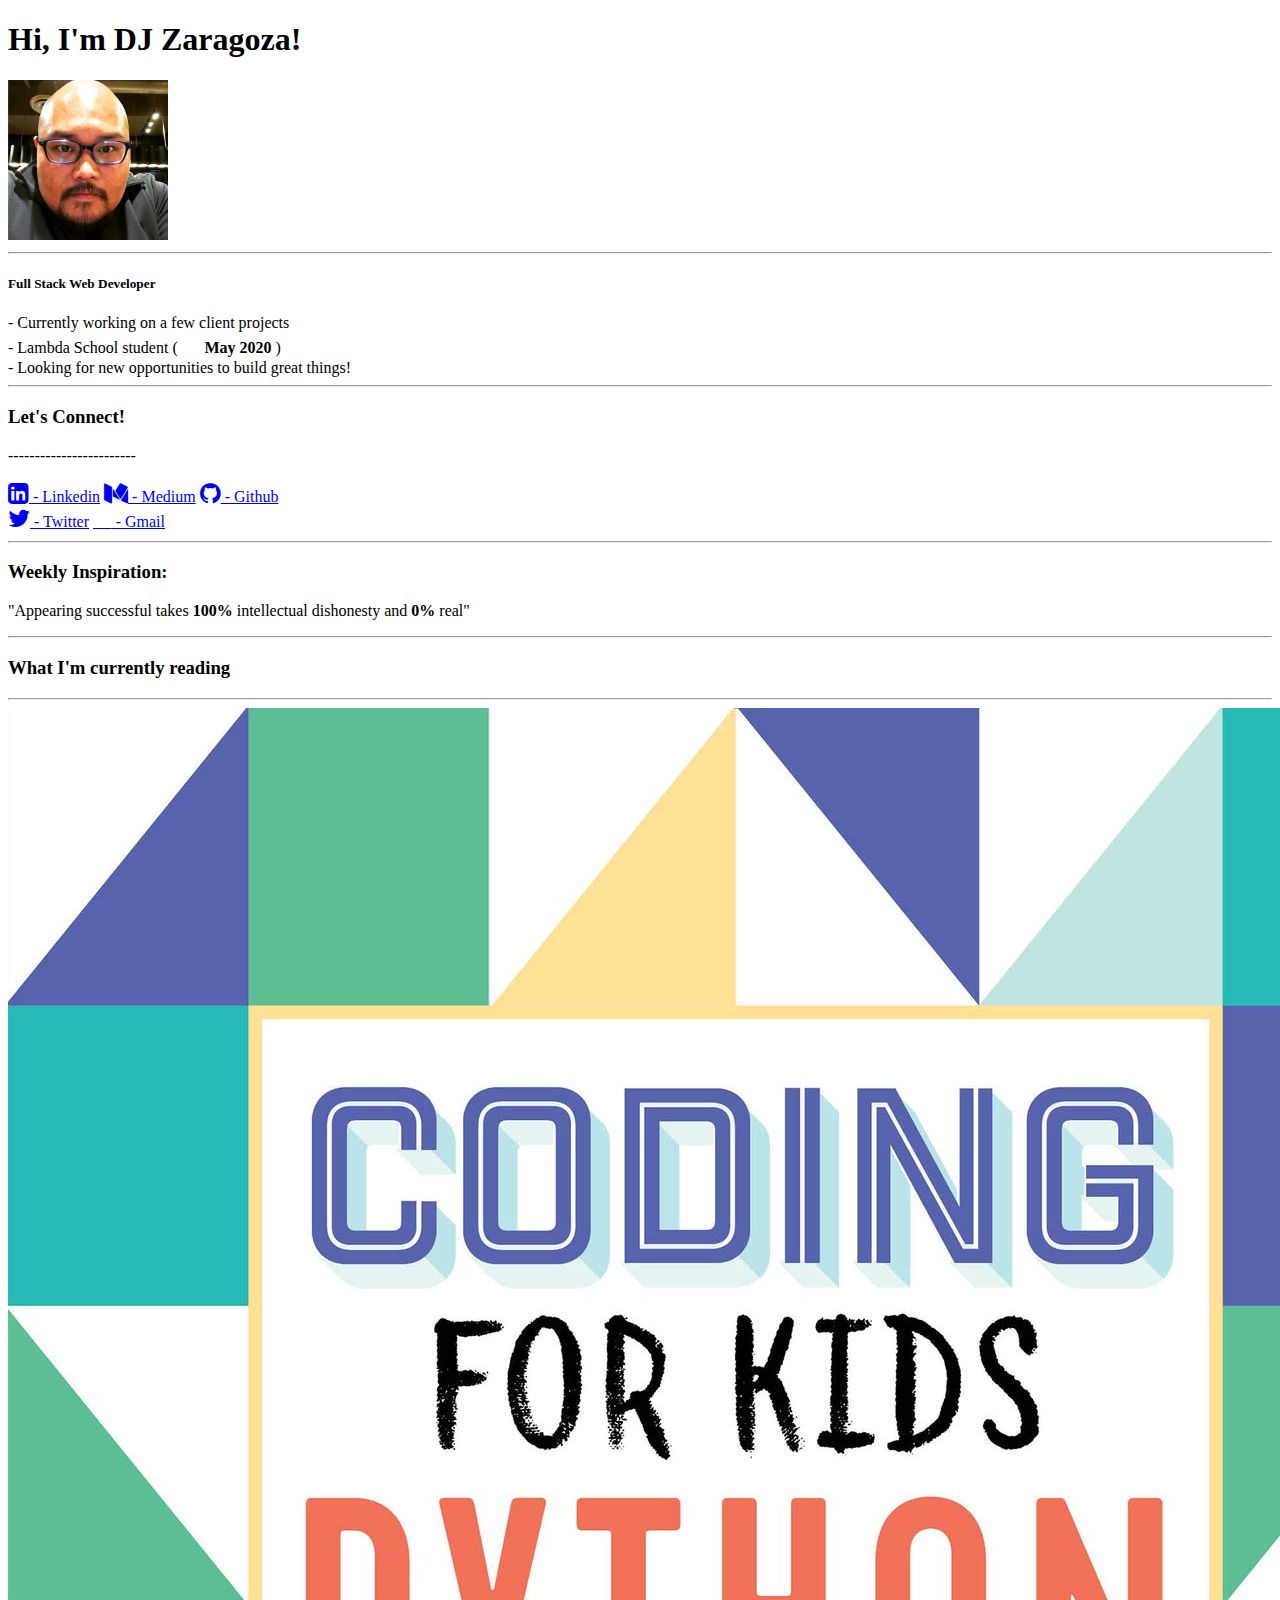
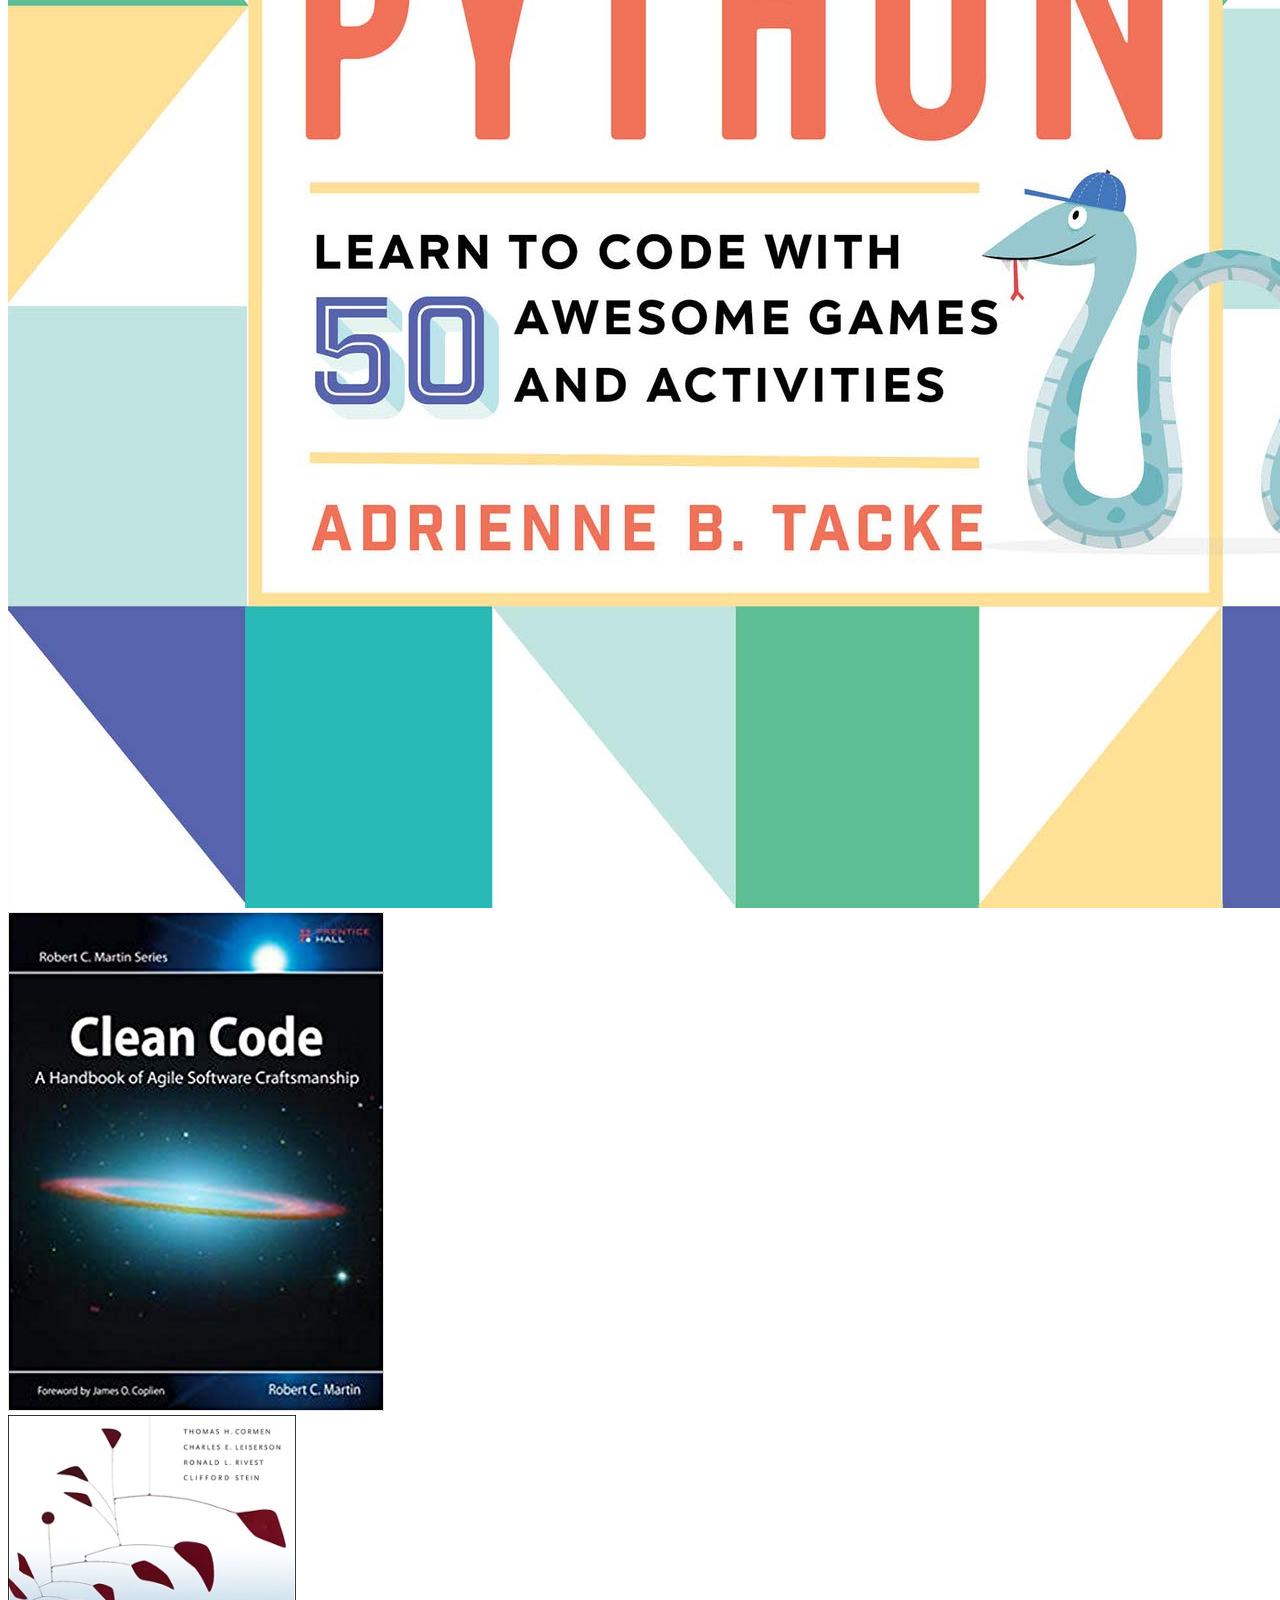
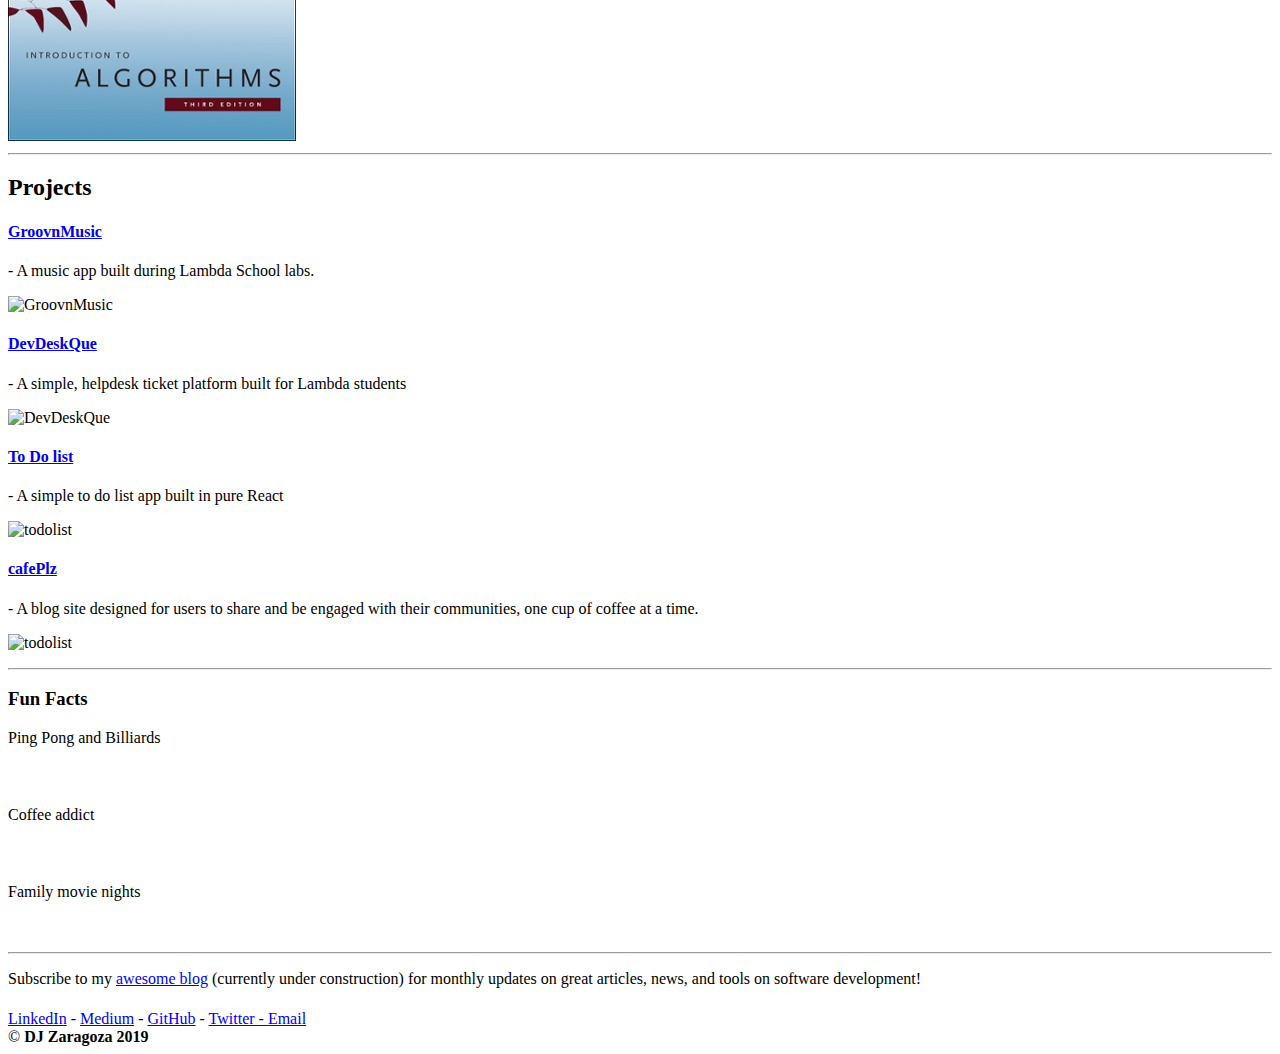
==== index.html @ 6f2b4d6c "changed quote of the week to weekly inspiration" ====
﻿<!doctype html>
<html lang="en">

<head>
    <!-- Required meta tags -->
    <meta charset="utf-8">
    <meta name="viewport" content="width=device-width, initial-scale=1, shrink-to-fit=no">

    <!-- Bootstrap CSS -->
    <link rel="stylesheet" href="https://stackpath.bootstrapcdn.com/bootstrap/4.1.3/css/bootstrap.min.css"
        integrity="sha384-MCw98/SFnGE8fJT3GXwEOngsV7Zt27NXFoaoApmYm81iuXoPkFOJwJ8ERdknLPMO" crossorigin="anonymous">

    <meta name="viewport" content="width=device-width, initial-scale=1, shrink-to-fit=no">
    <!-- Additional CSS -->
    <!--<link rel="stylesheet" href="/css/index.css">-->
    <link rel="stylesheet" href="addedstyles.css">
    <link rel="stylesheet" href="https://cdnjs.cloudflare.com/ajax/libs/font-awesome/4.7.0/css/font-awesome.min.css">
    <script src='https://kit.fontawesome.com/a076d05399.js'></script>
    <script src='https://kit.fontawesome.com/a076d05399.js'></script>
    <link rel="stylesheet" href="https://cdnjs.cloudflare.com/ajax/libs/font-awesome/4.7.0/css/font-awesome.min.css">

    <title>DJZ - Web Developer</title>

</head>

<body>

    <div class="container">

        <div class="row">
            <div class="col-lg text-center">
                <p></p>
                <h1>Hi, I'm DJ Zaragoza! </h1>
            </div>
        </div>

        <div class="row">
            <div class="col-sm"></div>
            <div class="col-sm text-center">
                <img src="assets/images/djz.jpg" class="img-fluid rounded-circle" alt="DJ's Head" height="160px"
                    width="160px">
            </div>
            <div class="col-sm"></div>
        </div>
        <div class="row">

            <div class="col-sm text-center">
                <hr>

                <h5><strong>Full Stack Web Developer</strong></h5> 
                 - Currently working on a few client projects<br>
                 - Lambda School student ( <i style='font-size:24px' class='fas'>&#xf501;</i>    <strong>May 2020</strong> )<br>
                 - Looking for new opportunities to build great things!
                 <!-- MY RESUME -->
                 <!--<br> <img src="./assets/images/DJZ-Resume_2020_Dev.pdf"> - My Resume</i>-->
                
            </div>
        </div>
        <div class="row">
            <div class="col-sm"></div>
            <div class="col-sm text-center">
                <hr>

                <h3>Let's Connect!</h3>
                <p> ------------------------ </p>
                <a href="https://linkedin.com/in/dj-zaragoza"><i style="font-size:24px" class="fa">&#xf08c;</i> - Linkedin</a>
                <a href="https://medium.com/@zaragoza0126"><i style="font-size:24px" class="fa">&#xf23a;</i> - Medium</a> <a href="https://github.com/djzaragoza"> <i style="font-size:24px" class="fa"> &#xf09b; </i> - Github</a> <br> <a href="https://twitter.com/dszaragoza"><i style="font-size:24px" class="fa">&#xf099;</i> - Twitter</a>
                <a href="mailto:zaragoza0126@gmail.com?subject=Inquiry from Portfolio"> <i style='font-size:24px' class='fas'>&#xf0e0;</i> - Gmail</a>
            </div>
            <div class="col-sm"></div>
        </div>
        <hr>
        <div class="row">

            <div class="col-sm text-center">
                <p>
                   <h3>Weekly Inspiration:</h3> "Appearing successful takes <strong>100%</strong> intellectual dishonesty and <strong>0%</strong> real" 
                </p>
            </div>
        </div>

        <div class="row"></div>
        
        
        <div class="row">
            <div class="col-md text-center">
                <hr>
                <h3> What I'm currently reading </h3>
            </div>
        </div>

        <div class="row">
        <hr>
        <div class="col-sm text-center">
           <a href="https://www.amazon.com/Coding-Kids-Python-Awesome-Activities/dp/1641521759/ref=sr_1_1_sspa?keywords=python+for+kids&qid=1583124645&sr=8-1-spons&psc=1&spLa=[base64]">
           <img src="./assets\images/python.jpg" class="img-fluid w-50 p-3 border" alt="Python"></img></a>
        </div>

        <div class="col-sm text-center">
           <a href="https://www.amazon.com/Clean-Code-Handbook-Software-Craftsmanship/dp/0132350882/ref=sr_1_1?keywords=clean+code+book&qid=1583124709&sr=8-1">
           <img src="./assets\images/cleancode.jpg" class="img-fluid w-50 p-3 border" alt="Clean Code"> </img> </a>
        </div>

        <div class="col-sm text-center">
          <a href="https://www.amazon.com/Introduction-Algorithms-3rd-MIT-Press/dp/0262033844/ref=sr_1_2?keywords=algorithms+book&qid=1583124746&sr=8-2">
          <img src="./assets\images/algorithms.jpg" class="img-fluid w-50 p-3 border" alt="Algorithms"> </img> </a>
        </div>
    </div>
               
    <!--<div class="col-lg text-center">
           <hr>
            
            <h3> Check Out Some of My Articles and Projects </h3>
    </div>
    </div>

    <div class="row">
        <div class="col-lg text-center">

            <a href="">
                <img src="" class="img-fluid" alt="software">
            </a>
            <a href="">
                <img src="" class="img-fluid" alt="software">
            </a>
            <a href="">
                <img src="" class="img-fluid" alt="software">
            </a>
            <a href="">
                <img src="" class="img-fluid" alt="software">
            </a>
            <a href="">
                <img src="" class="img-fluid" alt="software">
            </a>
            <a href="">
                <img src="" class="img-fluid" alt="software">
            </a>
            <a href="">
                <img src="" class="img-fluid" alt="software">
            </a>
            <a href="">
                <img src="" class="img-fluid" alt="software">
            </a>
            
            <a href="">
                <img src="" class="img-fluid" alt="software">
            </a>

        </div>
        <div class="col-lg text-center">
            <a href="">
                <img src="" class="img-fluid" alt="software">
            </a>
            <a href="">
                <img src="" class="img-fluid" alt="software">
            </a>
            <a href="">
                <img src="" class="img-fluid" alt="software">
            </a>
            <a href="">
                <img src="" class="img-fluid" alt="software">
            </a>
            <a href="">
                <img src="" class="img-fluid" alt="software">
            </a>
            <a
                href="">
                <img src="" class="img-fluid" alt="software">
            </a>
            <a href="">
                <img src="" class="img-fluid" alt="software">
            </a>
            <a href="">
                <img src="" class="img-fluid" alt="software">
            </a>
        </div>

        <div class="col-lg text-center">
            <a href="">
                <img src="" class="img-fluid" alt="software">
            </a>
            <a href="">
                <img src="" class="img-fluid" alt="software">
            </a>
            <a href="">
                <img src="" class="img-fluid" alt="software">
            </a>
            <a href="">
                <img src="" class="img-fluid" alt="software">
            </a>
            <a href="">
                <img src="" class="img-fluid" alt="software">
            </a>
            <a href="">
                <img src="" class="img-fluid" alt=TPOT>
            </a>
            <a href="">
                <img src="" class="img-fluid" alt="software">
            </a>
            <a href="">
                <img src="" class="img-fluid" alt="software">
            </a>
        </div>
    </div> -->



    <div class="row">
        <div class="col-md text-center">
            <hr>
            <h2> Projects </h2>
        </div>
    </div>

    <div class="row">
        <div class="col-sm py-3 px-sm-5">
            <p>
                <a href=" https://groovn-frontend-prod.netlify.com/" target="_blank" alt="GroovnMusic">
                    <h4><strong> GroovnMusic </strong></h4> </a> -
                A music app built during Lambda School labs.
            </p>
            <img src="./assets\images/groovnmusic.png" class="img-fluid w-50 p-3 border" alt="GroovnMusic"> </img>
            <p>
                <a href="https://devdeskque.netlify.com/" target="_blank" alt="DevDeskQue">
                    <h4><strong>DevDeskQue</strong></h4></a> -
                A simple, helpdesk ticket platform built for Lambda students 
                <a href="" alt="DevDeskQue"></a></strong>
            </p>
            <img src="./assets\images/devdeskque_image.png" class="img-fluid w-50 p-3 border" alt="DevDeskQue"> </img>
            <p>
                <a href="https://djz-todo-list.netlify.com" target="_blank" alt="notebooktoall package">
                <h4><strong>To Do list</strong></h4></a> -
                A simple to do list app built in pure React
            </p>
            <img src="./assets\images/todolist_image.png" class="img-fluid w-50 p-3 border" alt="todolist"> </img>
            <p>
            <p>
                <a href="https://www.cafeplz.com" target="_blank" alt="blog site">
                <h4><strong>cafePlz</strong></h4></a> -
                A blog site designed for users to share and be engaged with their communities, one cup of coffee at a time. 
            </p>
            <img src="./assets\images/cafeplz2.png" class="img-fluid w-50 p-3 border" alt="todolist"> </img>
            <p>
            <!--     <a href="" alt="American Ninja Warrior">
                    <strong>CONTENT</strong></a> -
                CONTENT</strong>
            </p>
            <p>
                <a href=""
                    alt="GitHub backtesting">
                    <strong>CONTENT</strong></a> -
                CONTENT
            </p>
            <p>
                <a href="" alt="Prophet exploration">
                    <strong>CONTENT</strong></a> -
                CONTENT
            </p>
            -->
        </div>
    </div>
   
   

    <div class="row">
        <div class="col-sm text-center">
            <hr>
            <h3> Fun Facts </h3>
        </div>
    </div>

    <div class="row">
        <div class="col-sm py-3 px-sm-5">
            <p>Ping Pong and Billiards</p><i style='font-size:24px' class='fas'>&#xf45d;</i>
            <p>Coffee addict</p><i style='font-size:24px' class='fas'>&#xf0f4;</i>
            <p>Family movie nights</p><i style='font-size:24px' class='fas'>&#xf26c;</i>
        </div>
    </div>


    <div class="row">
    
        
         <div class="col-sm py-3 px-sm-5 text-center">
             <hr>
             <p>
                 Subscribe to my <a href="https://www.cafeplz.com" alt="blog site"> awesome blog</a> (currently under construction) for monthly updates on great articles, news, and tools on software development! 
             </p>
        </div> 
    </div>
    <div class="row row-grey">
        <div class="col-sm text-center py-3">
            <h5></h5>
            <p> </p>
            <a href="https://linkedin.com/in/dj-zaragoza"> LinkedIn</a> -
            <a href="https://medium.com/@zaragoza0126"> Medium</a> - <a href="https://github.com/djzaragoza"> GitHub</a> -
            <a href="https://twitter.com/dszaragoza"> Twitter -
            <a href="mailto:zaragoza0126@gmail.com?subject=Inquiry from Portfolio">Email</a>
            
        </div>
    </div>
    <footer>&copy; <strong>DJ Zaragoza 2019</strong></footer>
    
</body>


</html>
---- css/index.css ----
/* http://meyerweb.com/eric/tools/css/reset/ 
   v2.0 | 20110126
   License: none (public domain)
*/

html,
body,
div,
span,
applet,
object,
iframe,
h1,
h2,
h3,
h4,
h5,
h6,
p,
blockquote,
pre,
a,
abbr,
acronym,
address,
big,
cite,
code,
del,
dfn,
em,
img,
ins,
kbd,
q,
s,
samp,
small,
strike,
strong,
sub,
sup,
tt,
var,
b,
u,
i,
center,
dl,
dt,
dd,
ol,
ul,
li,
fieldset,
form,
label,
legend,
table,
caption,
tbody,
tfoot,
thead,
tr,
th,
td,
article,
aside,
canvas,
details,
embed,
figure,
figcaption,
footer,
header,
hgroup,
menu,
nav,
output,
ruby,
section,
summary,
time,
mark,
audio,
video {
    margin: 0;
    padding: 0;
    border: 0;
    font-size: 100%;
    font: inherit;
    vertical-align: baseline;
}

/* HTML5 display-role reset for older browsers */
article,
aside,
details,
figcaption,
figure,
footer,
header,
hgroup,
menu,
nav,
section {
    display: block;
}

body {
    line-height: 1.5;
}

ol,
ul {
    list-style: none;
}

blockquote,
q {
    quotes: none;
}

blockquote:before,
blockquote:after,
q:before,
q:after {
    content: '';
    content: none;
}

table {
    border-collapse: collapse;
    border-spacing: 0;
}

* {
    box-sizing: border-box;
}

html,
body {
    width: 100%;
    height: 100%;
    font-family: 'Andada', sans-serif;
}

h1,
h2,
h3,
h4,
h5 {
    font-size: 18px;
    margin-bottom: 15px;
    font-family: 'Andada', sans-serif;
}

/* styling */

h1,
h3 {
    font-family: 'Montserrat', sans-serif;
    padding: 10px 14px;
}

/* Styling */

.row-grey{
    background-color: lightgrey;
}
.container-fluid {
  display: flex;
  flex-direction: column;
  height: 100%;
}

/*

ul {
    list-style-type: none;
    margin: 0;
    padding: 0;
    overflow: hidden;
    background-color: black;
    position: fixed;
    top: 0;
    width: 100%;
}

li {
    float: right;
}

li a {
    display: block;
    color: white;
    text-align: center;
    padding: 14px 16px;
    text-decoration: none;
}

li a:hover:not(active) {
    background-color: #4CAF60;
}

.active {
    background-color: #4CAF60;
}

.djz {
    align-content: center;
    margin-top: 150px;
    margin-left: 675px;
    display: flex;
}

.topnav {
    background-color: black;
    overflow: hidden;
    position: relative;
}

.topnav #myLinks {
    display: none;
}

.topnav a {
    float: left;
    display: block;
    color: #f2f2f2;
    text-align: center;
    padding: 14px 16px;
    text-decoration: none;
    font-size: 15px;
}

.topnav a:hover {
    background-color: #4CAF60;
    color: white;
}

.topnav a.active {
    background-color: #4CAF60;
    color: white;
}

.topnav .icon {
    display: none;
}

.topnav a.icon {
    background: black;
    display: block;
    position: absolute;
    right: 0;
    top: 0;
}

@media screen and (max-width: 600px) {
    .topnav a:not(:first-child) {
        display: none;
    }

    .topnav a.icon {
        float: right;
        display: block;
    }
}

@media screen and (max-width: 600px) {
    .topnav.responsive {
        position: relative;
    }

    .topnav.responsive a.icon {
        position: absolute;
        right: 0;
        top: 0;
    }

    .topnav.responsive a {
        float: none;
        display: block;
        text-align: left;
    }
}

.title {
    margin-left: 650px;
    margin-top: 20px;
    color: #4CAF60;
    font-size: 23px;
    font-weight: 700;
}

.info {
    font-size: 16px;
    font-weight: 500;
}

p {
    align-content: center;
    line-height: .75em;
    color: black;
    margin-left: 622px;
    margin-top: 5px;
}

ul.topnav {
    list-style-type: none;
    width: 100%;
    margin: 0;
    padding: 0;
    overflow: hidden;
}

ul.topnav li a {
    font-size: 17px;
    display: block;
    color: white;
    text-align: center;
    padding: 14px 16px;
    text-decoration: none;
}

ul.topnav li a:hover:not(.active) {
    background-color: darkslategrey;
}

ul.topnav li a.active {
    background-color: white;
}

ul.topnav li.right {
    float: right;
}

@media screen and (max-width: 500px) {

    ul.topnav li.right,
    ul.topnav li {
        float: none;
    }
}

.coder {
    font-size: 75px;
    font-family: 'Shadows Into Light', cursive;
    text-align: center;
    margin-top: 30px;
    color: rgb(235, 223, 223);
}

@media only screen and (max-width: 500px) {
    .coder {
        width: 100%;
        margin-left: 25px;
        margin-top: 20px;
    }
}

@media only screen and (max-width: 500px) {
    .coder-content p {
        visibility: hidden;
    }
}

.coder p {
    margin-left: 300px;
}

.coder-content {
    margin-top: 20px;
}

@media screen and (max-width: 650px) {
    .coder-content {
        text-align: center;
        width: 80%;
    }
}

.coder-content p {
    font-size: 20px;
    color: white;
    line-height: 1.8;
    margin-right: 200px;
    width: 60%;
    text-align: center;
    font-family: 'Open Sans Condensed', sans-serif;
}

.projects p {
    font-size: 50px;
    color: black;
    text-align: center;
    align-content: center;
    margin-right: 645px;
    margin-top: 50px;
    text-decoration: underline;
}

@media only screen and (max-width: 500px) {
    .projects p {
        width: 100%;
        margin-top: -375px;
    }
}

.SD {
    font-weight: 400;
    color: white;
    font-size: 20px;
    text-decoration: underline;
}

.logo {
    padding: 10px;
    flex-direction: row;
    justify-content: space-around;
    align-items: center;
    font-size: 10px;
    overflow: hidden;
    padding: 0;
    top: 0;
    width: 100%;
    margin-left: 600px;
}

@media only screen and (max-width: 500px) {
    .logo {
        width: 80%;
    }
}

.logo a {
    text-decoration: none;
    font-size: 18px;
    justify-content: space-between;
}

.site-links a {
    text-decoration: none;
    font-size: 25px;
    color: black;
    margin: 1px 1px;
    margin-top: -3px;
    margin-right: 2px;
    margin-left: 12px;
}

.site-links>a:hover {
    text-decoration: none;
    color: #4CAF60;
    transition: .3s;
}

.card {
    position: relative;
    width: 50%;
    max-width: 200px;
}

.bottom-img {
    display: block;
    width: 100%;
    height: auto;
}

.overlay {
    position: absolute;
    bottom: 0;
    background: rgb(0, 0, 0);
    background: rgba(0, 0, 0, 0.5);
    color: #f1f1f1;
    width: 100%;
    transition: .5s ease;
    opacity: 2;
    color: white;
    font-size: 16px;
    padding: 15px;
}

.card:hover .overlay {
    color: lightblue;
}

.middle-content {
    width: 85%;
    display: flex;
    flex-direction: row;
    margin: 0 2% 20px;
    margin-top: 100px;
    justify-content: space-around;
}

.middle-content .card {
    padding-right: 1%;
    margin-top: 20px;
}

.middle-content .card:last-child {
    padding-right: 0;
}

.bottom-content {
    width: 75%;
    display: flex;
    flex-direction: row-reverse;
    margin: 0 7% 20px;
    justify-content: space-around;
}

.bottom-content .card {
    padding-right: 1%;
    margin-top: 20px;
}

.bottom-content .card:last-child {
    padding-right: 0;
}

.date {
    font-weight: 900;
    font-size: 45px;
    color: solid black;
}

@media only screen and (max-width: 500px) {
    .date-content p {
        width: 100%;
        margin-left: 20px;
    }
}

.date-content p {
    font-size: 16px;
    color: lightgray;
    text-align: center;
    padding: 0 auto;
    line-height: 1.8;
    font-family: 'Montserrat', sans-serif;
}

.date-content {
    color: white;
    width: 85%;
    text-align: center;
    margin-left: 100px;
    margin-top: 70px;
}

@media screen and (max-width: 500px) {
    .middle-content {
        display: none;
    }

    .lg-cta {
        visibility: visible;
    }

    .site-links>a {
        font-size: 1.2rem;
    }
}

.fa {
    padding: 10px;
    font-size: 20px;
    border-radius: 100px;
    width: 40px;
    text-align: center;
    text-decoration: none;
    margin: 5px 4px;
    color: white;
    margin-left: -20px;
    transition: .4s;
}

.fa:hover {
    color: rgb(173, 36, 173);
    transition: .3s;
}
*/
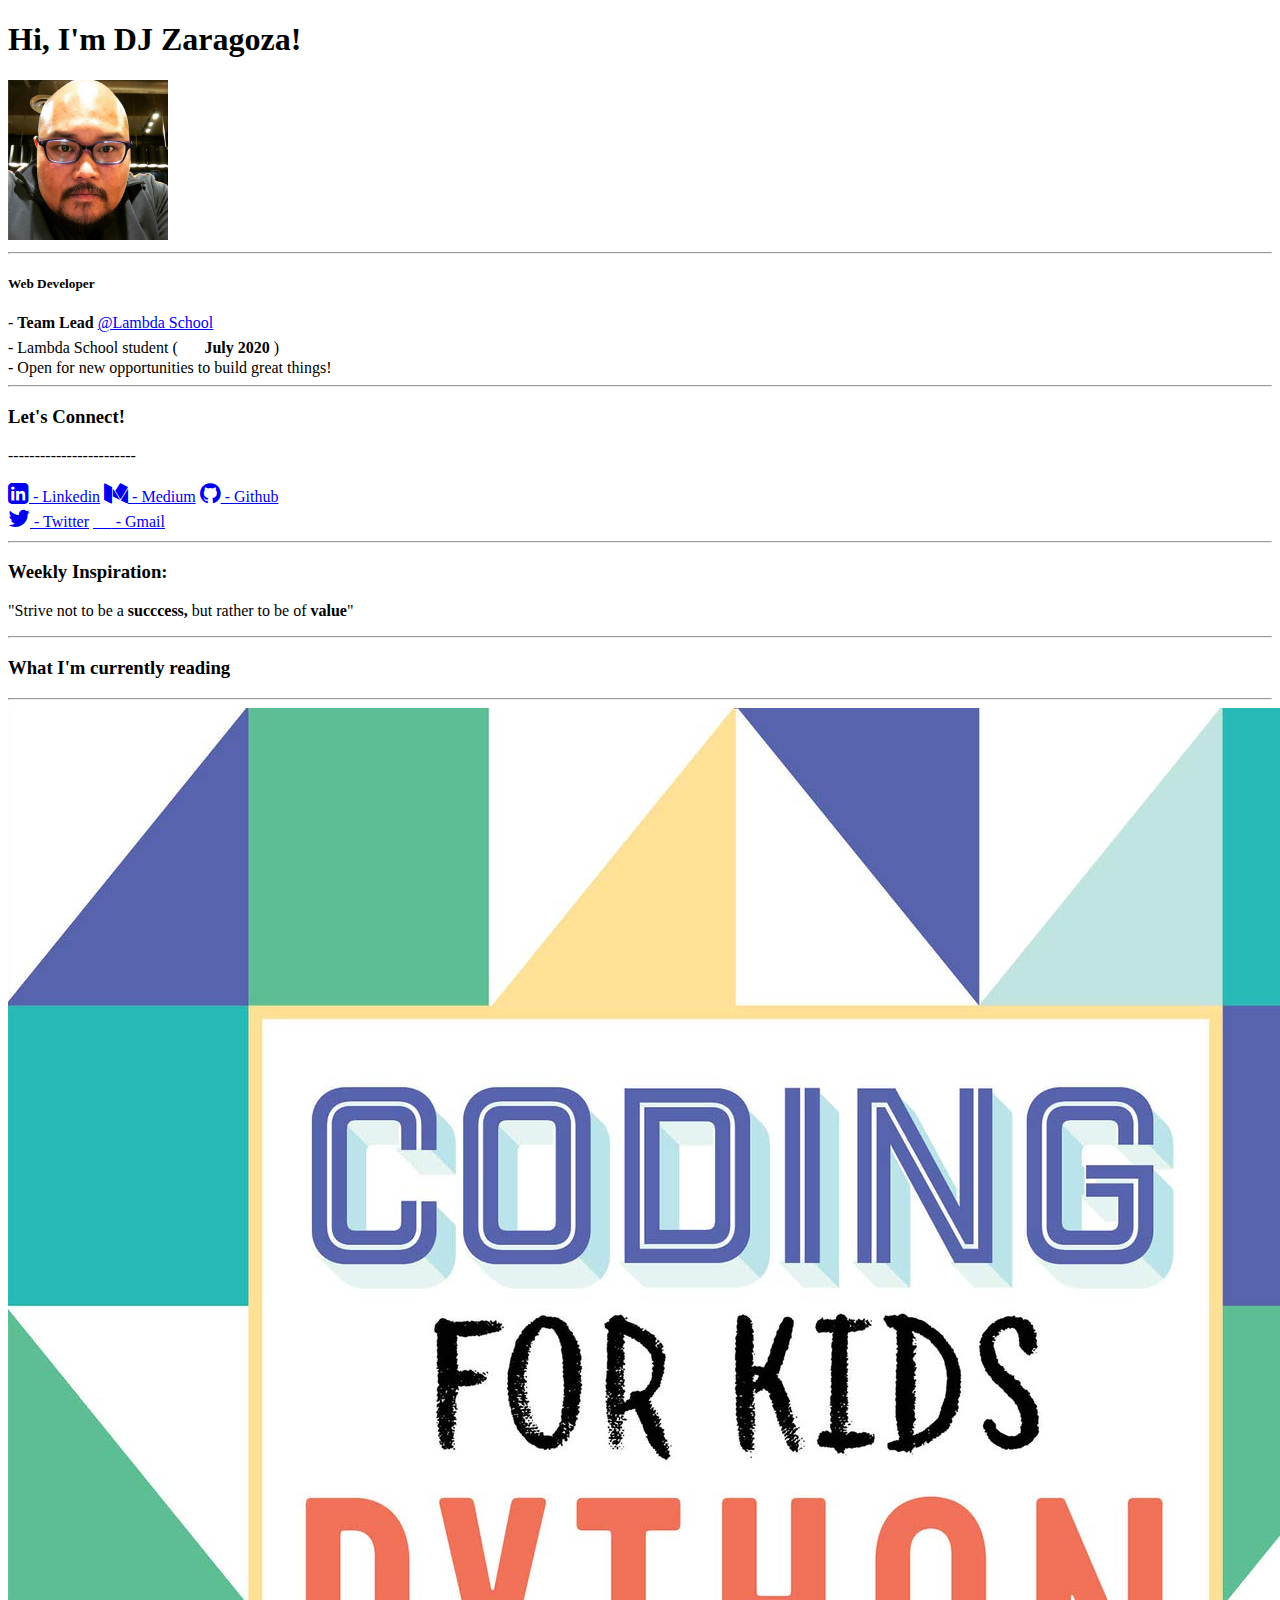
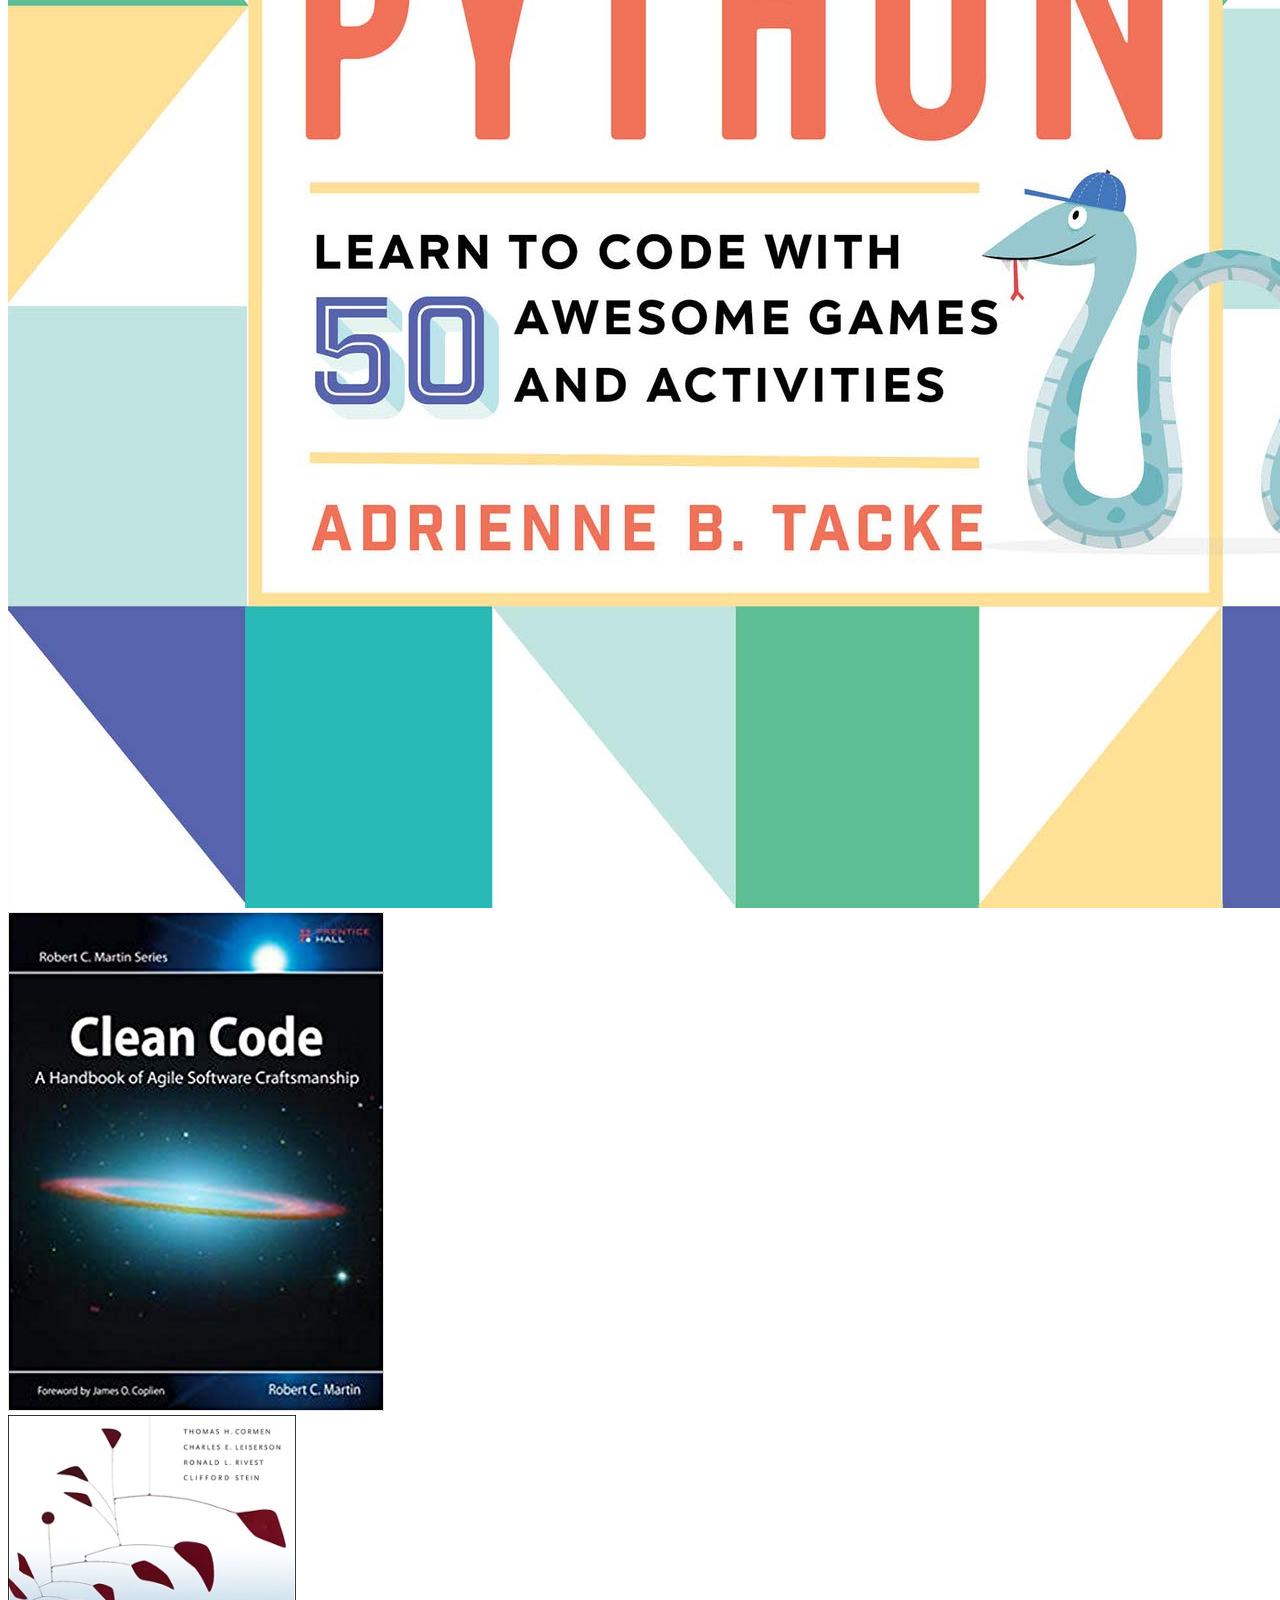
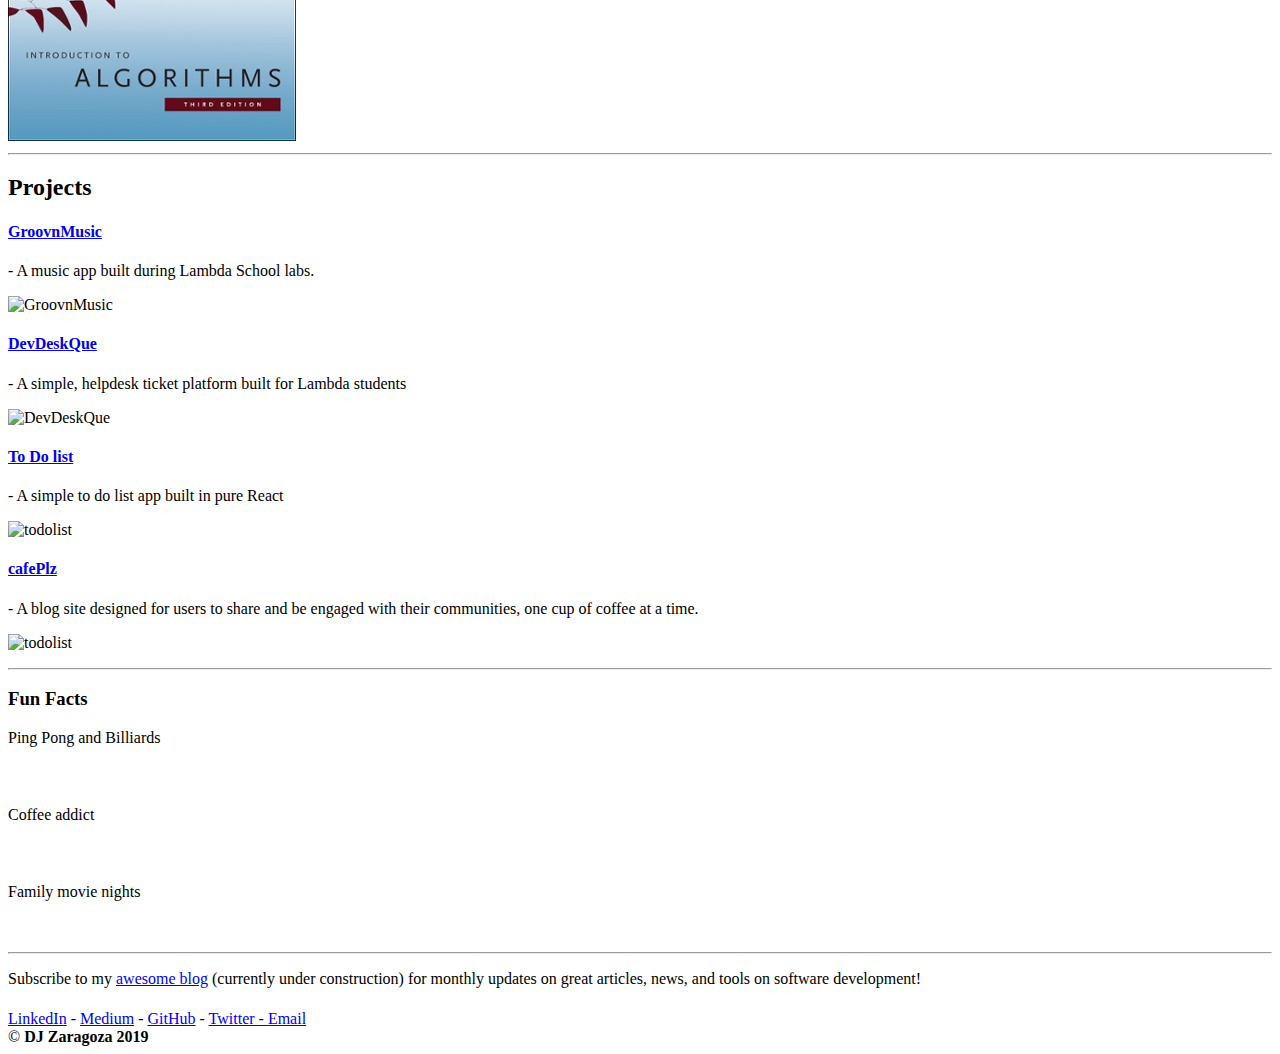
==== commit 6aae5ec9: "minor updates" ====
--- a/index.html
+++ b/index.html
@@ -47,12 +47,12 @@
             <div class="col-sm text-center">
                 <hr>
 
-                <h5><strong>Full Stack Web Developer</strong></h5> 
-                 - Currently working on a few client projects<br>
-                 - Lambda School student ( <i style='font-size:24px' class='fas'>&#xf501;</i>    <strong>May 2020</strong> )<br>
-                 - Looking for new opportunities to build great things!
+                <h5><strong>Web Developer</strong></h5> 
+                 - <strong>Team Lead</strong> <a href="https://www.lambdaschool.com" target="_blank"> @Lambda School</a><br>
+                 - Lambda School student ( <i style='font-size:24px' class='fas'>&#xf501;</i>    <strong>July 2020</strong> )<br>
+                 - Open for new opportunities to build great things!
                  <!-- MY RESUME -->
-                 <!--<br> <img src="./assets/images/DJZ-Resume_2020_Dev.pdf"> - My Resume</i>-->
+                 <!--<br> <img src="./assets/images/DJZ-Resume_2020_Dev.pdf"> - My Resume</>-->
                 
             </div>
         </div>
@@ -74,7 +74,7 @@
 
             <div class="col-sm text-center">
                 <p>
-                   <h3>Weekly Inspiration:</h3> "Appearing successful takes <strong>100%</strong> intellectual dishonesty and <strong>0%</strong> real" 
+                   <h3>Weekly Inspiration:</h3> "Strive not to be a <strong>succcess,</strong> but rather to be of <strong>value</strong>" 
                 </p>
             </div>
         </div>
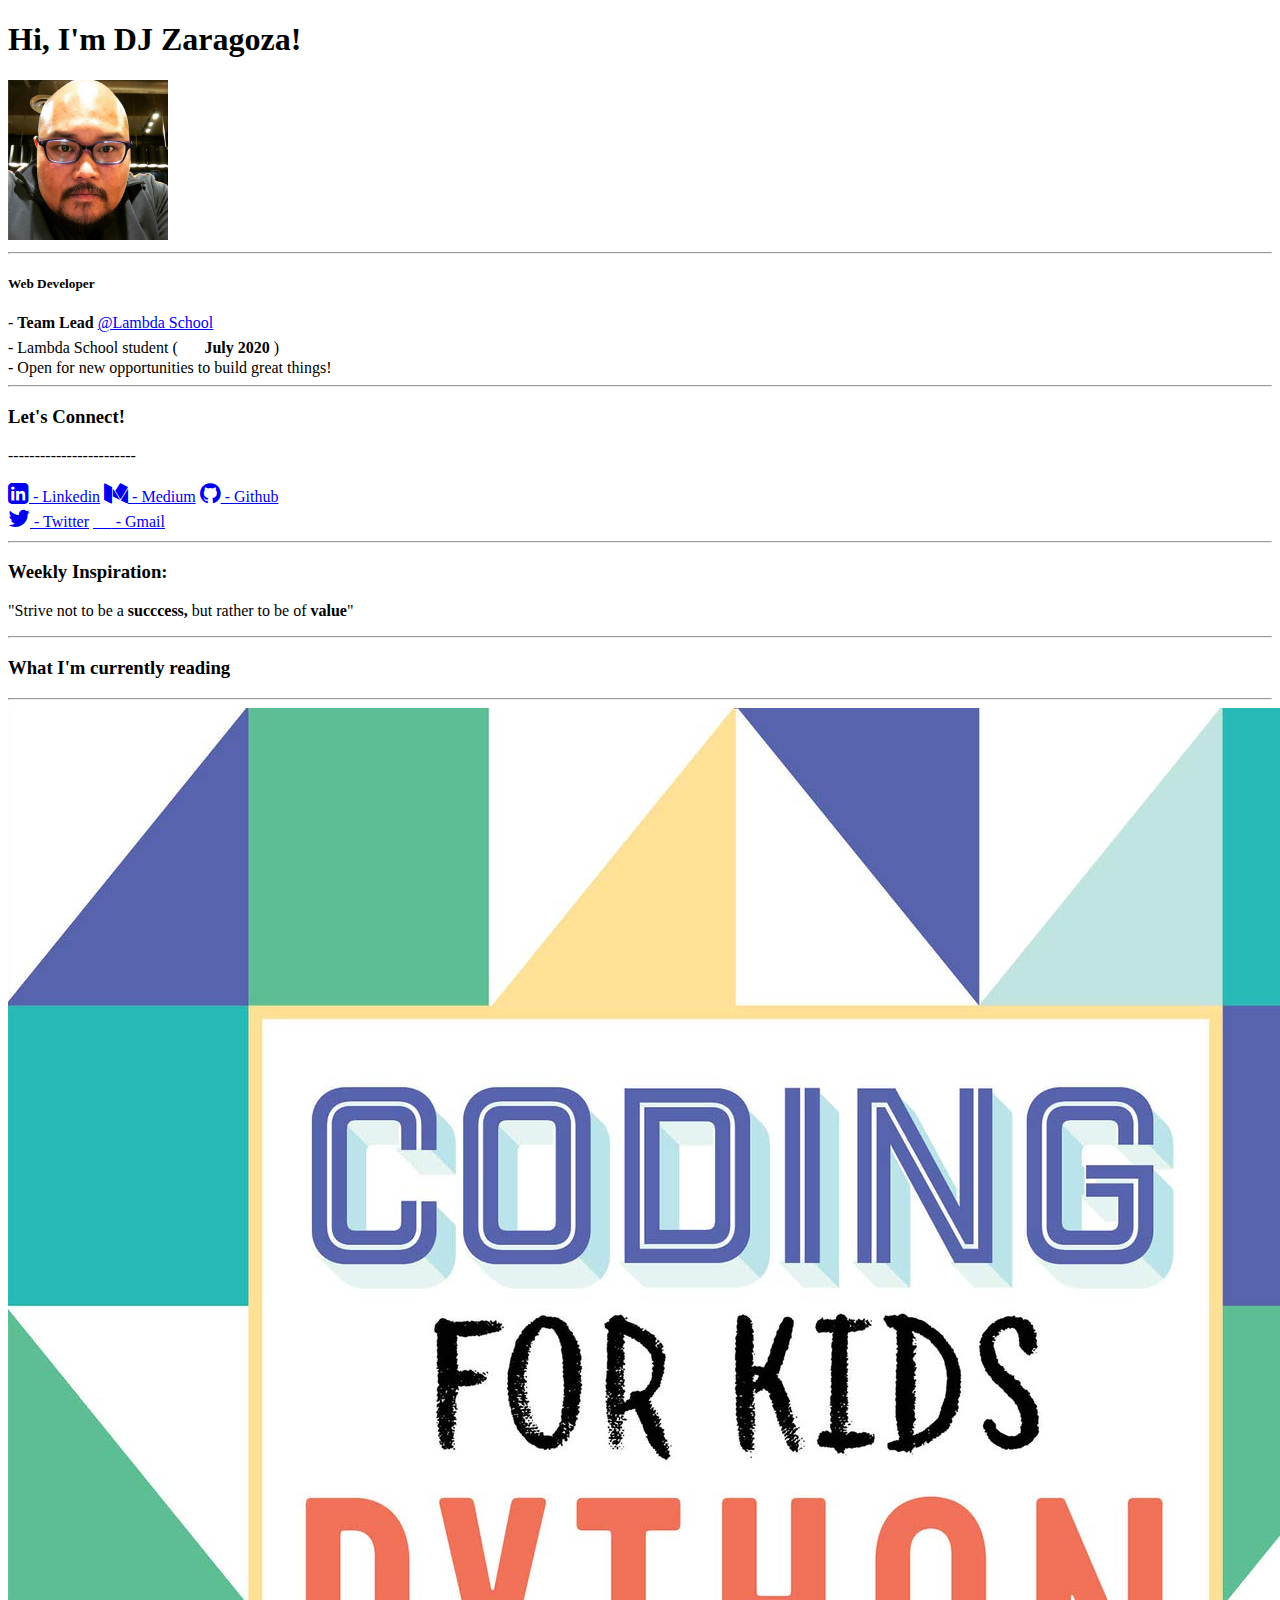
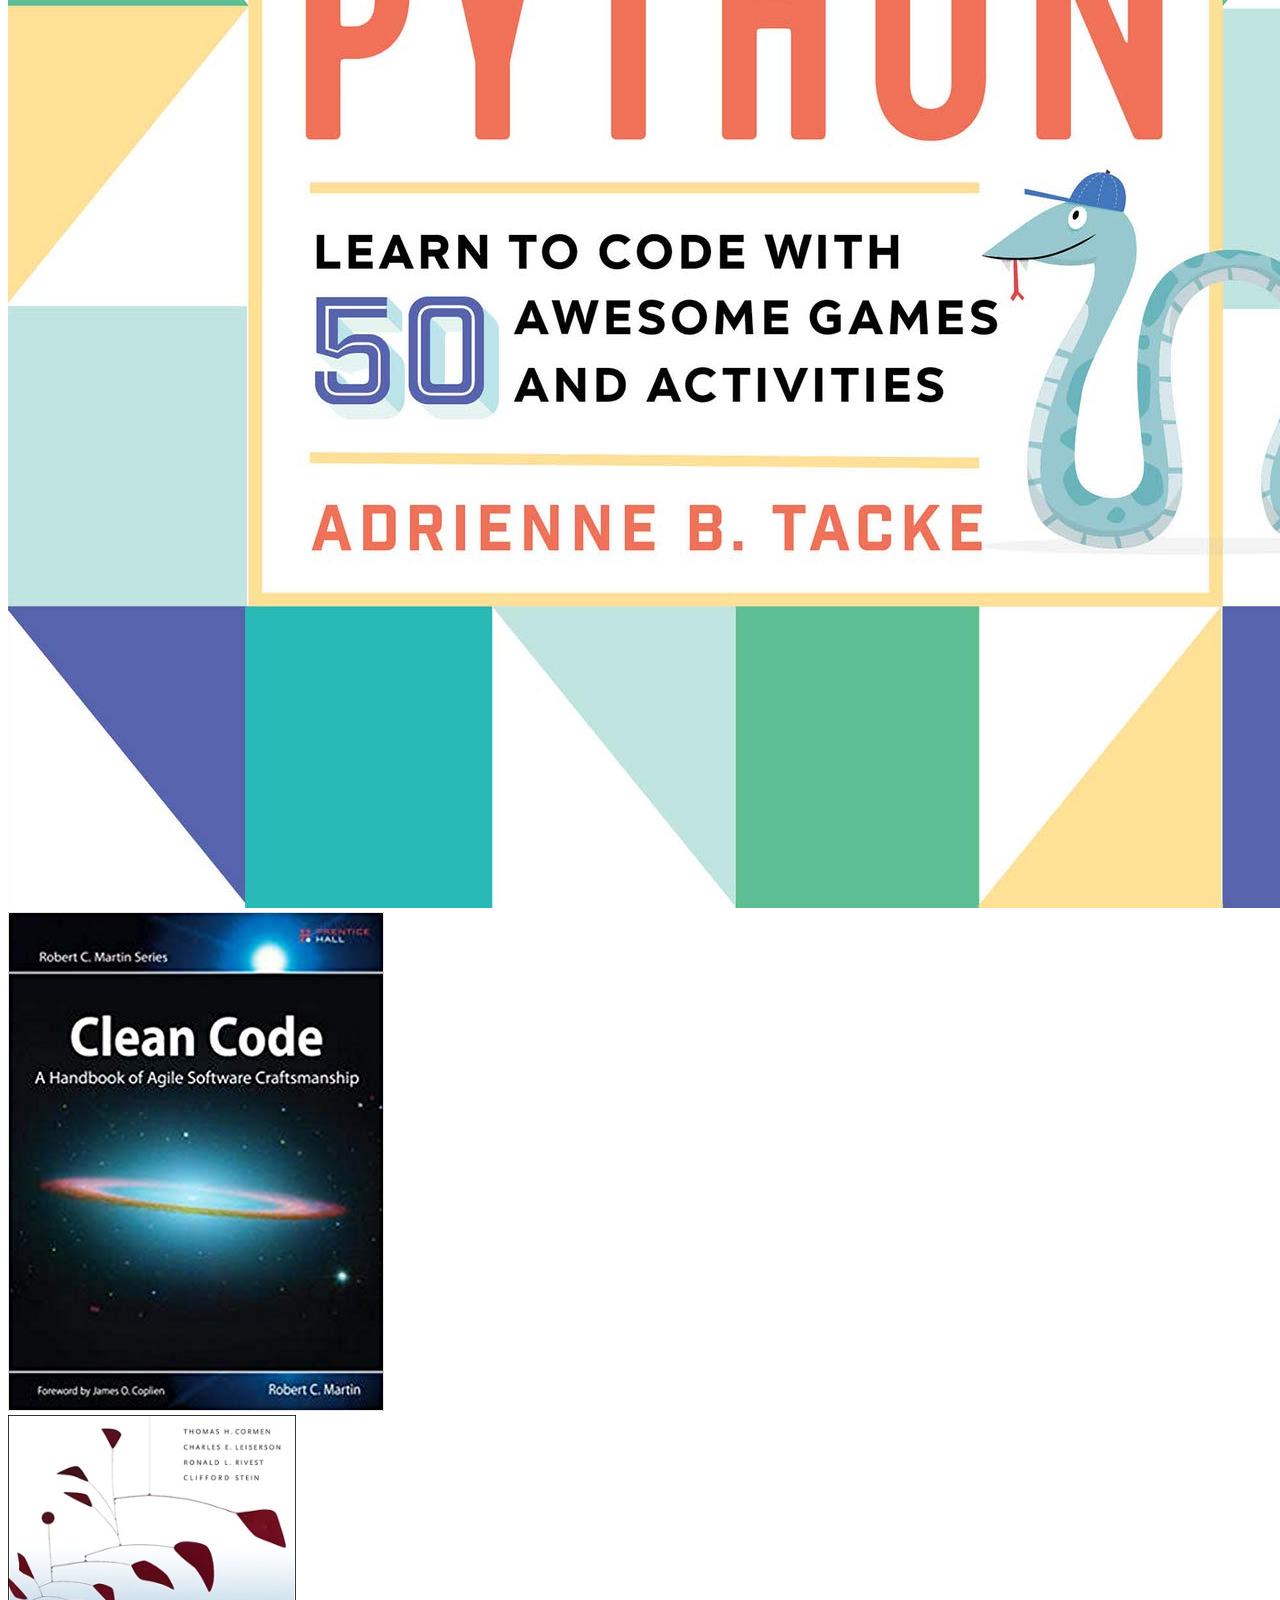
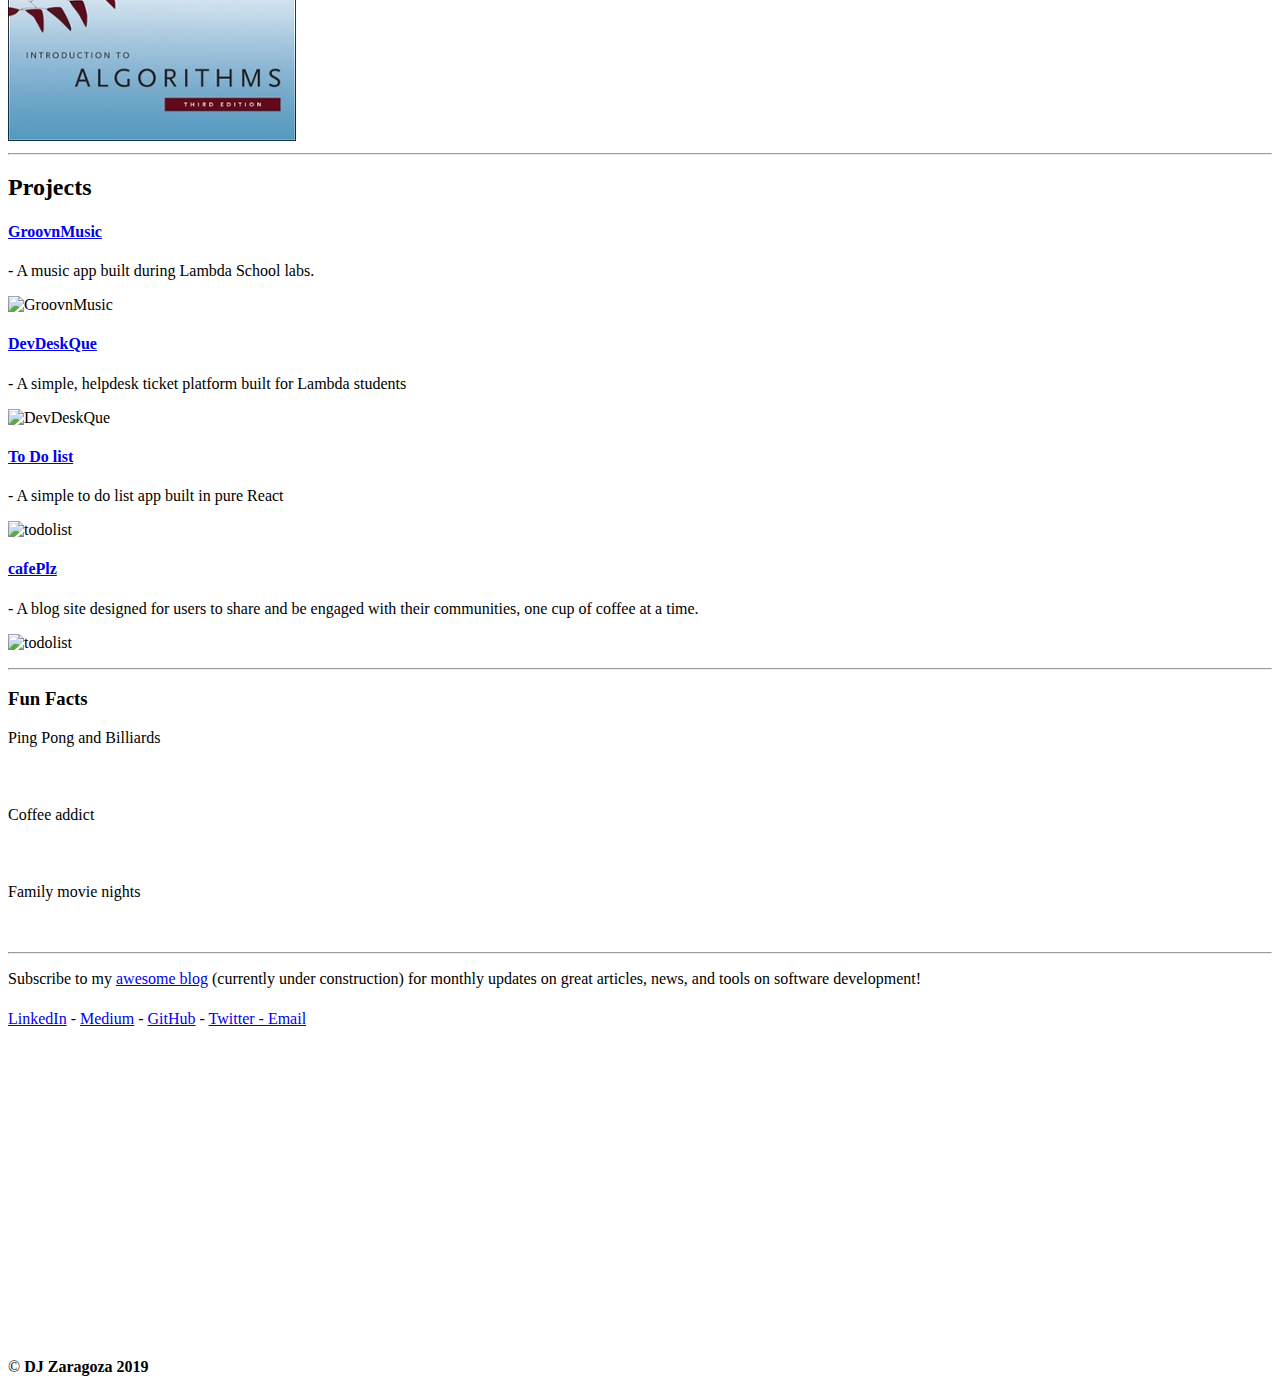
==== commit 45b19af3: "added calendly widget" ====
--- a/index.html
+++ b/index.html
@@ -299,6 +299,11 @@
             
         </div>
     </div>
+
+    <!-- Calendly inline widget begin -->
+    <div class="calendly-inline-widget" data-url="https://calendly.com/djzaragoza" style="min-width:120px;height:330px;"></div>
+    <script type="text/javascript" src="https://assets.calendly.com/assets/external/widget.js"></script>
+<!-- Calendly inline widget end -->
     <footer>&copy; <strong>DJ Zaragoza 2019</strong></footer>
     
 </body>
--- a/css/index.css
+++ b/css/index.css
@@ -174,6 +174,10 @@
   height: 100%;
 }
 
+footer {
+    
+}
+
 /*
 
 ul {
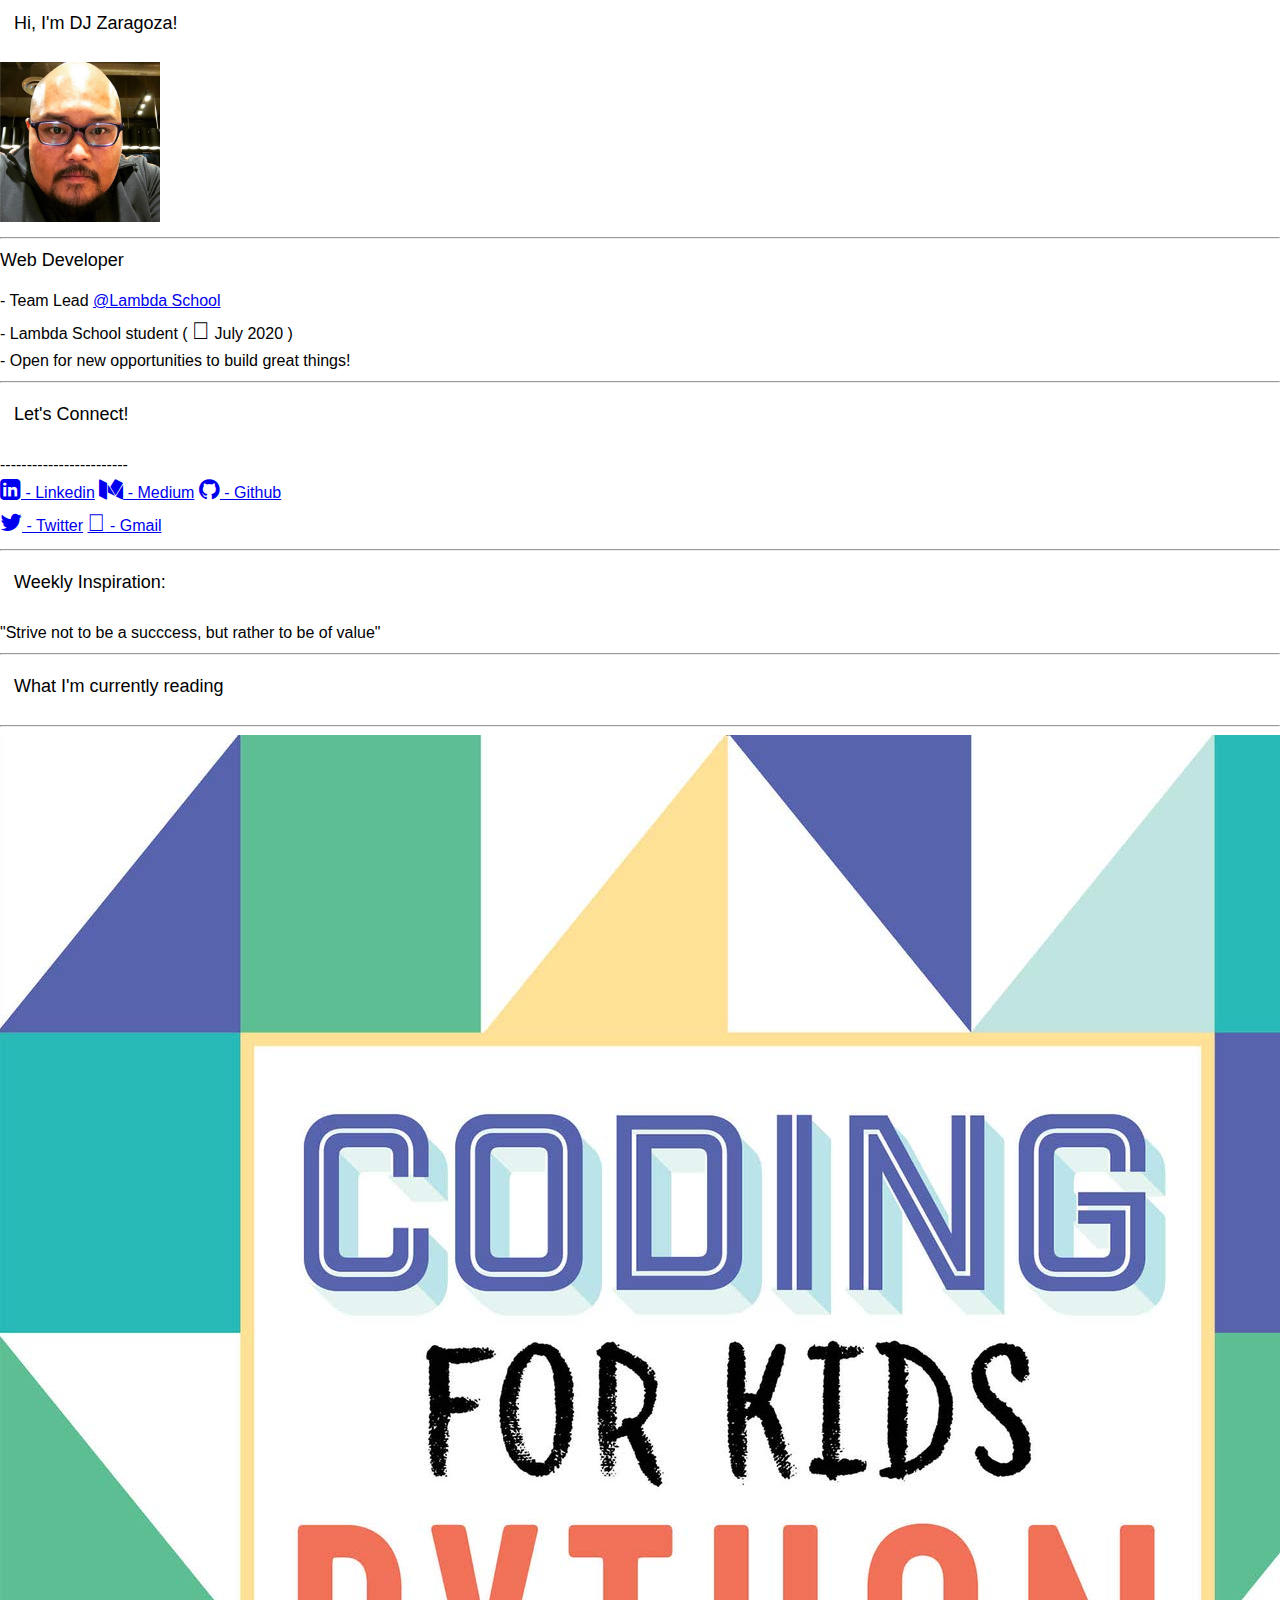
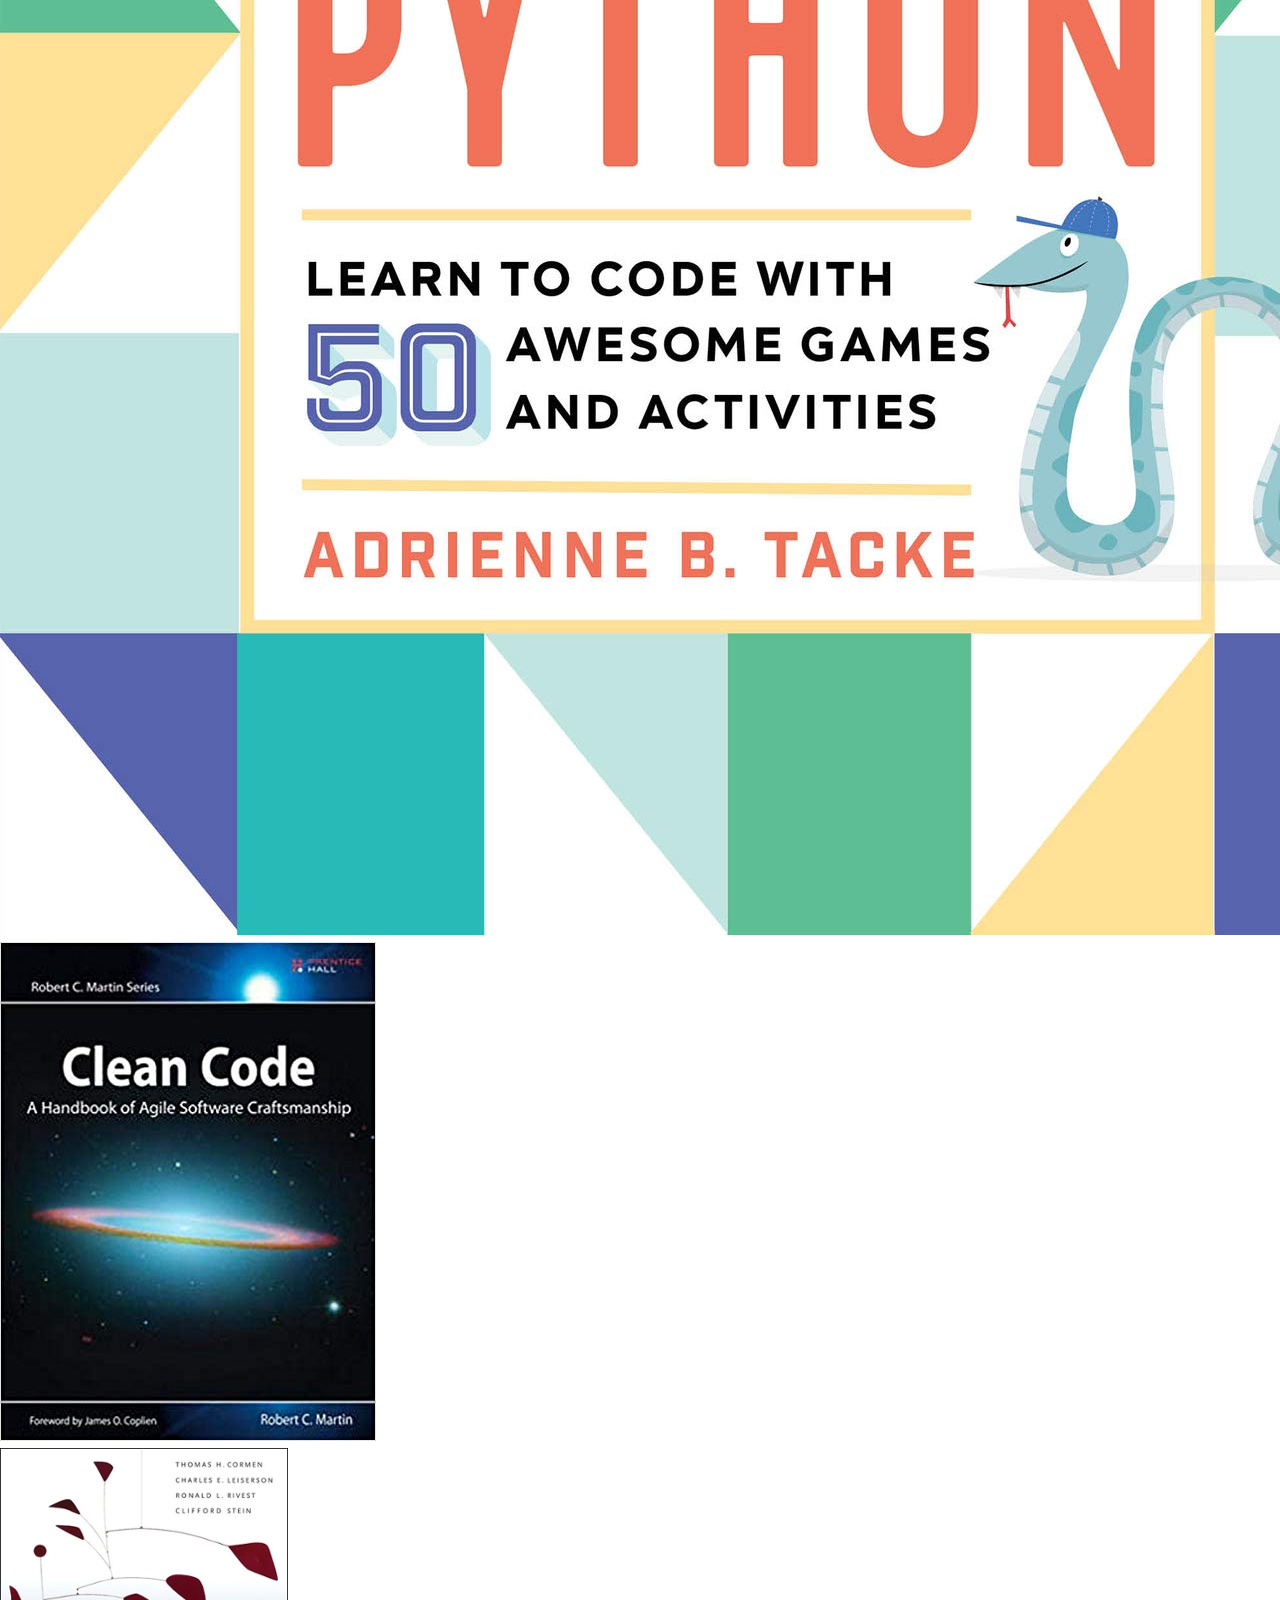
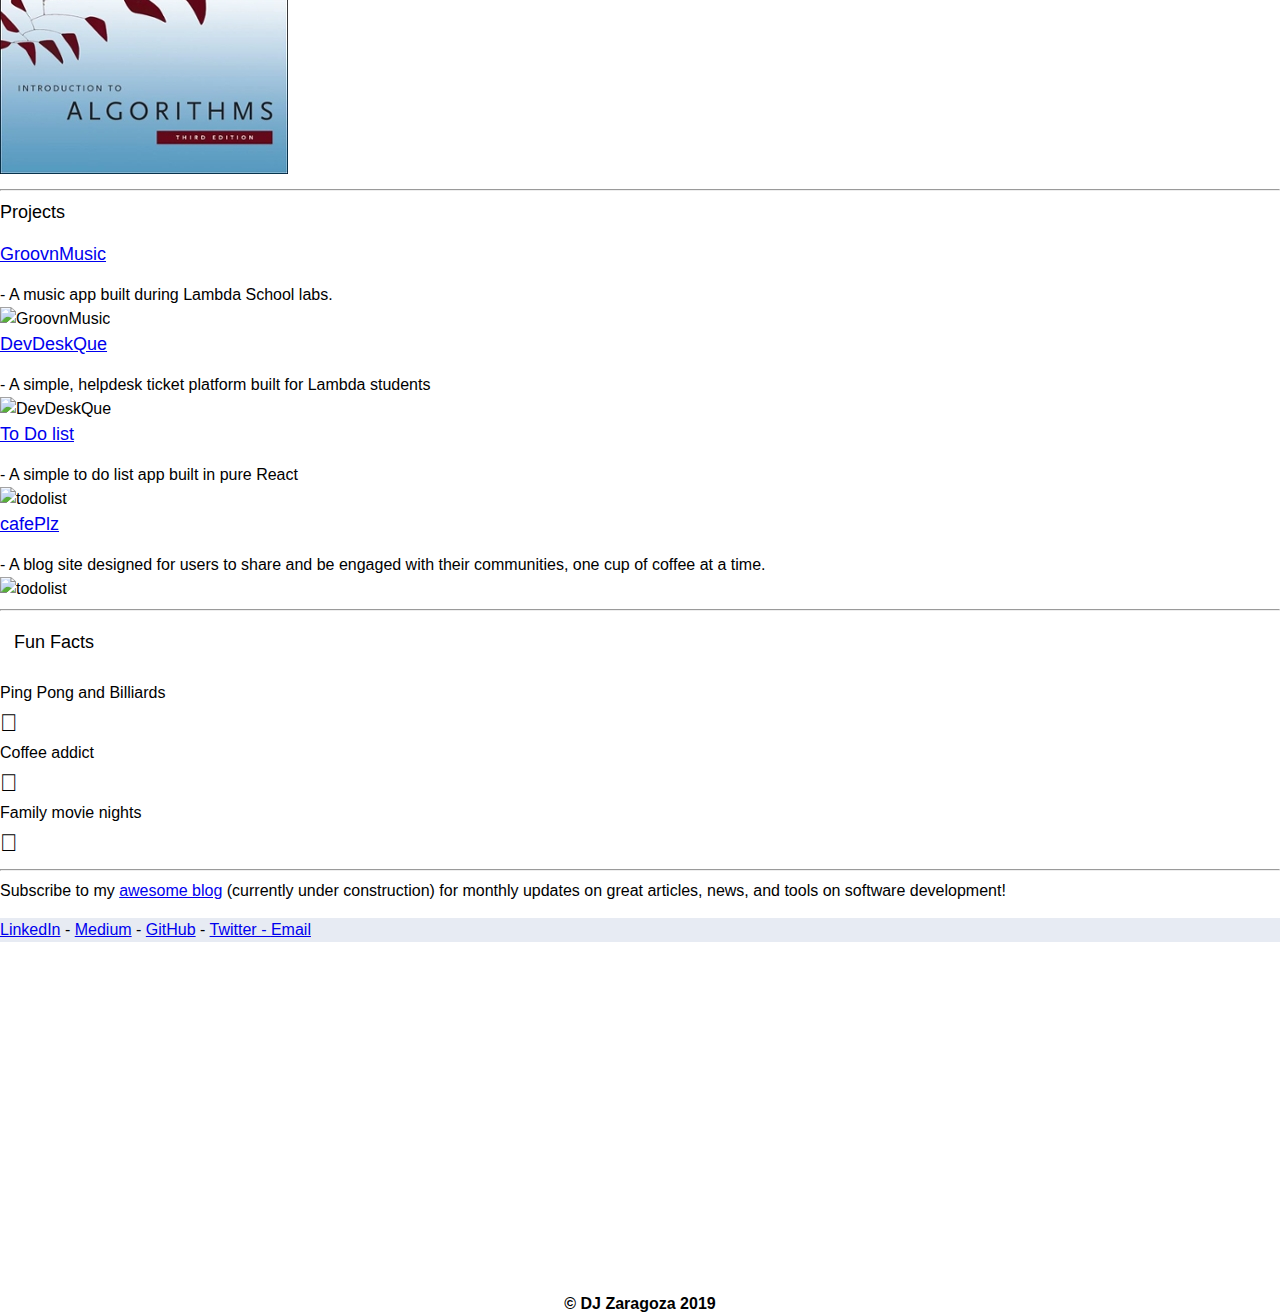
==== commit 305c07c6: "debugging and styling" ====
--- a/index.html
+++ b/index.html
@@ -12,8 +12,9 @@
 
     <meta name="viewport" content="width=device-width, initial-scale=1, shrink-to-fit=no">
     <!-- Additional CSS -->
-    <!--<link rel="stylesheet" href="/css/index.css">-->
-    <link rel="stylesheet" href="addedstyles.css">
+
+    <!--<link rel="stylesheet" href="addedstyles.css">-->
+    <link rel="stylesheet" href="/css/index.css">
     <link rel="stylesheet" href="https://cdnjs.cloudflare.com/ajax/libs/font-awesome/4.7.0/css/font-awesome.min.css">
     <script src='https://kit.fontawesome.com/a076d05399.js'></script>
     <script src='https://kit.fontawesome.com/a076d05399.js'></script>
@@ -304,9 +305,10 @@
     <div class="calendly-inline-widget" data-url="https://calendly.com/djzaragoza" style="min-width:120px;height:330px;"></div>
     <script type="text/javascript" src="https://assets.calendly.com/assets/external/widget.js"></script>
 <!-- Calendly inline widget end -->
-    <footer>&copy; <strong>DJ Zaragoza 2019</strong></footer>
+    
     
 </body>
-
+    
+    <footer>&copy; <strong>DJ Zaragoza 2019</strong></footer>
 
 </html>
--- a/css/index.css
+++ b/css/index.css
@@ -166,8 +166,9 @@
 /* Styling */
 
 .row-grey{
-    background-color: lightgrey;
-}
+    background-color: rgb(231, 235, 243);
+}
+
 .container-fluid {
   display: flex;
   flex-direction: column;
@@ -175,7 +176,9 @@
 }
 
 footer {
-    
+    text-align: center;
+    margin-top: 20px;
+    font-weight: 600;
 }
 
 /*
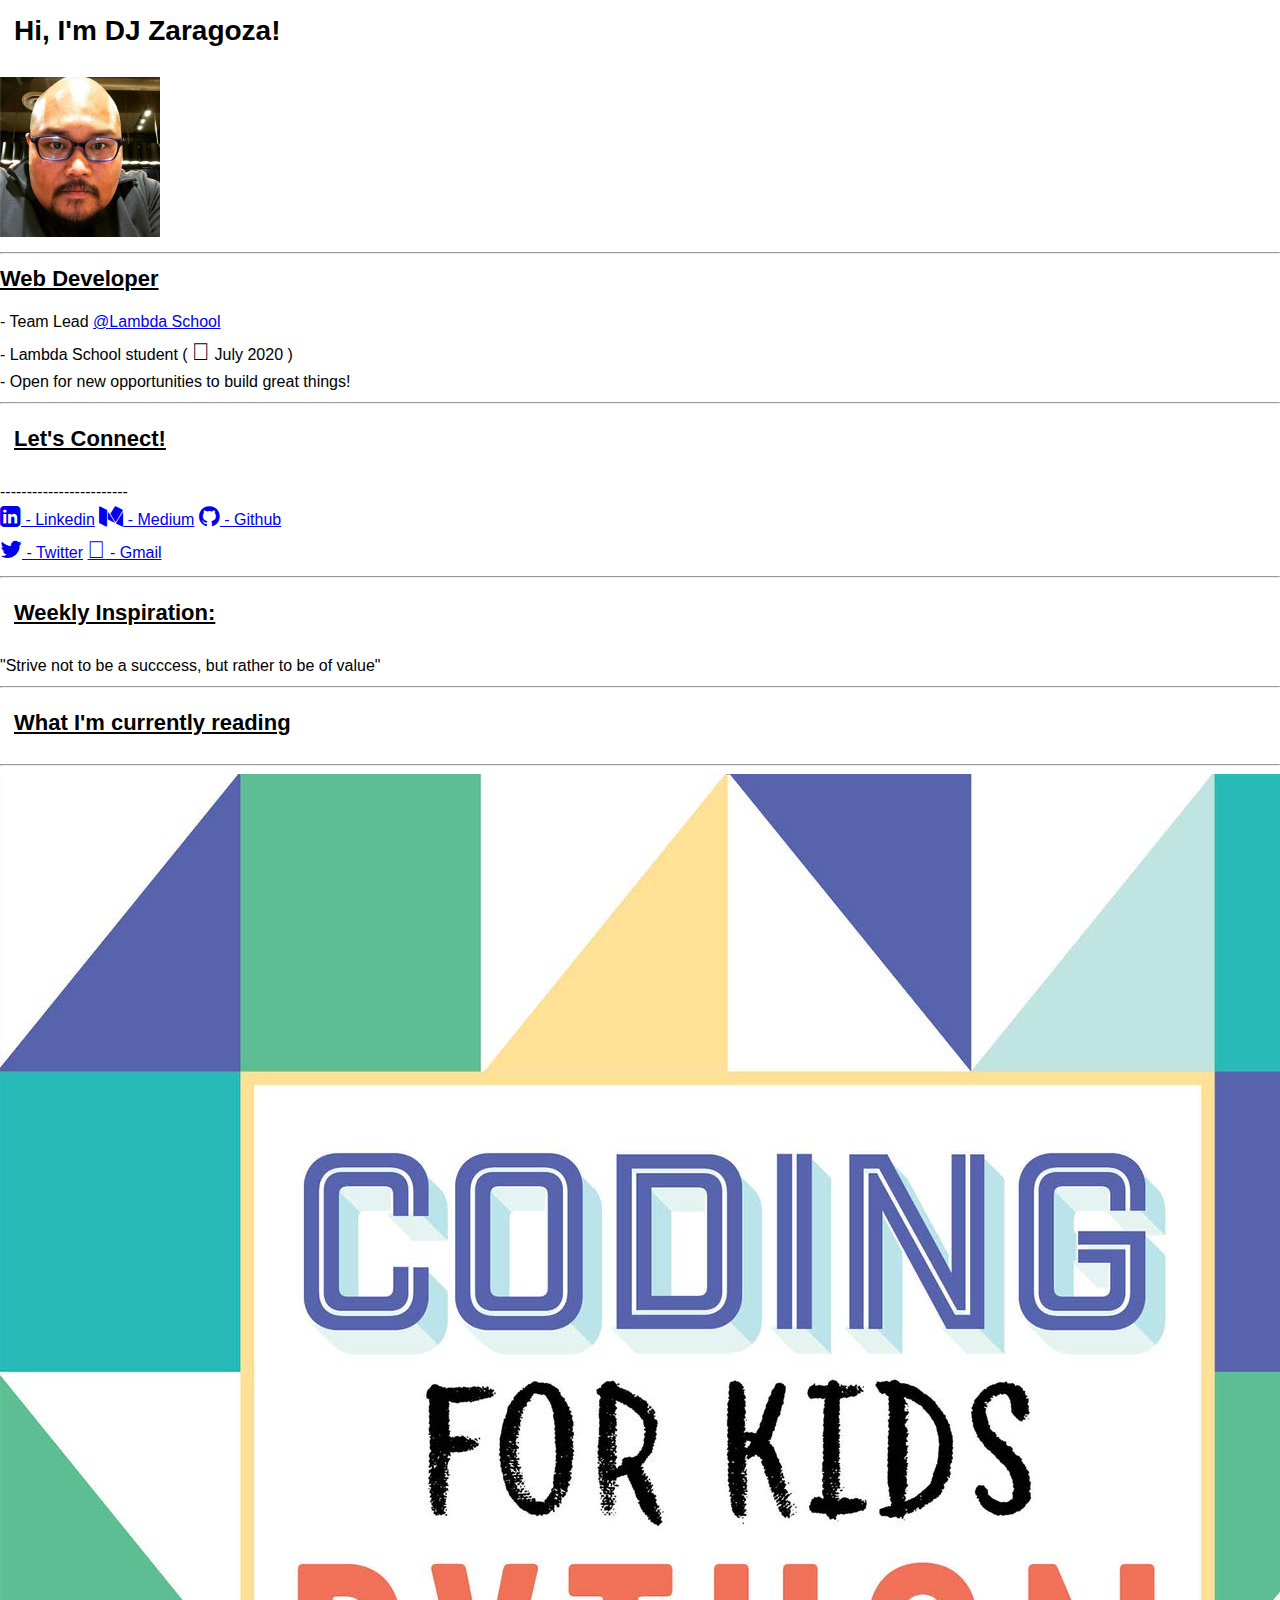
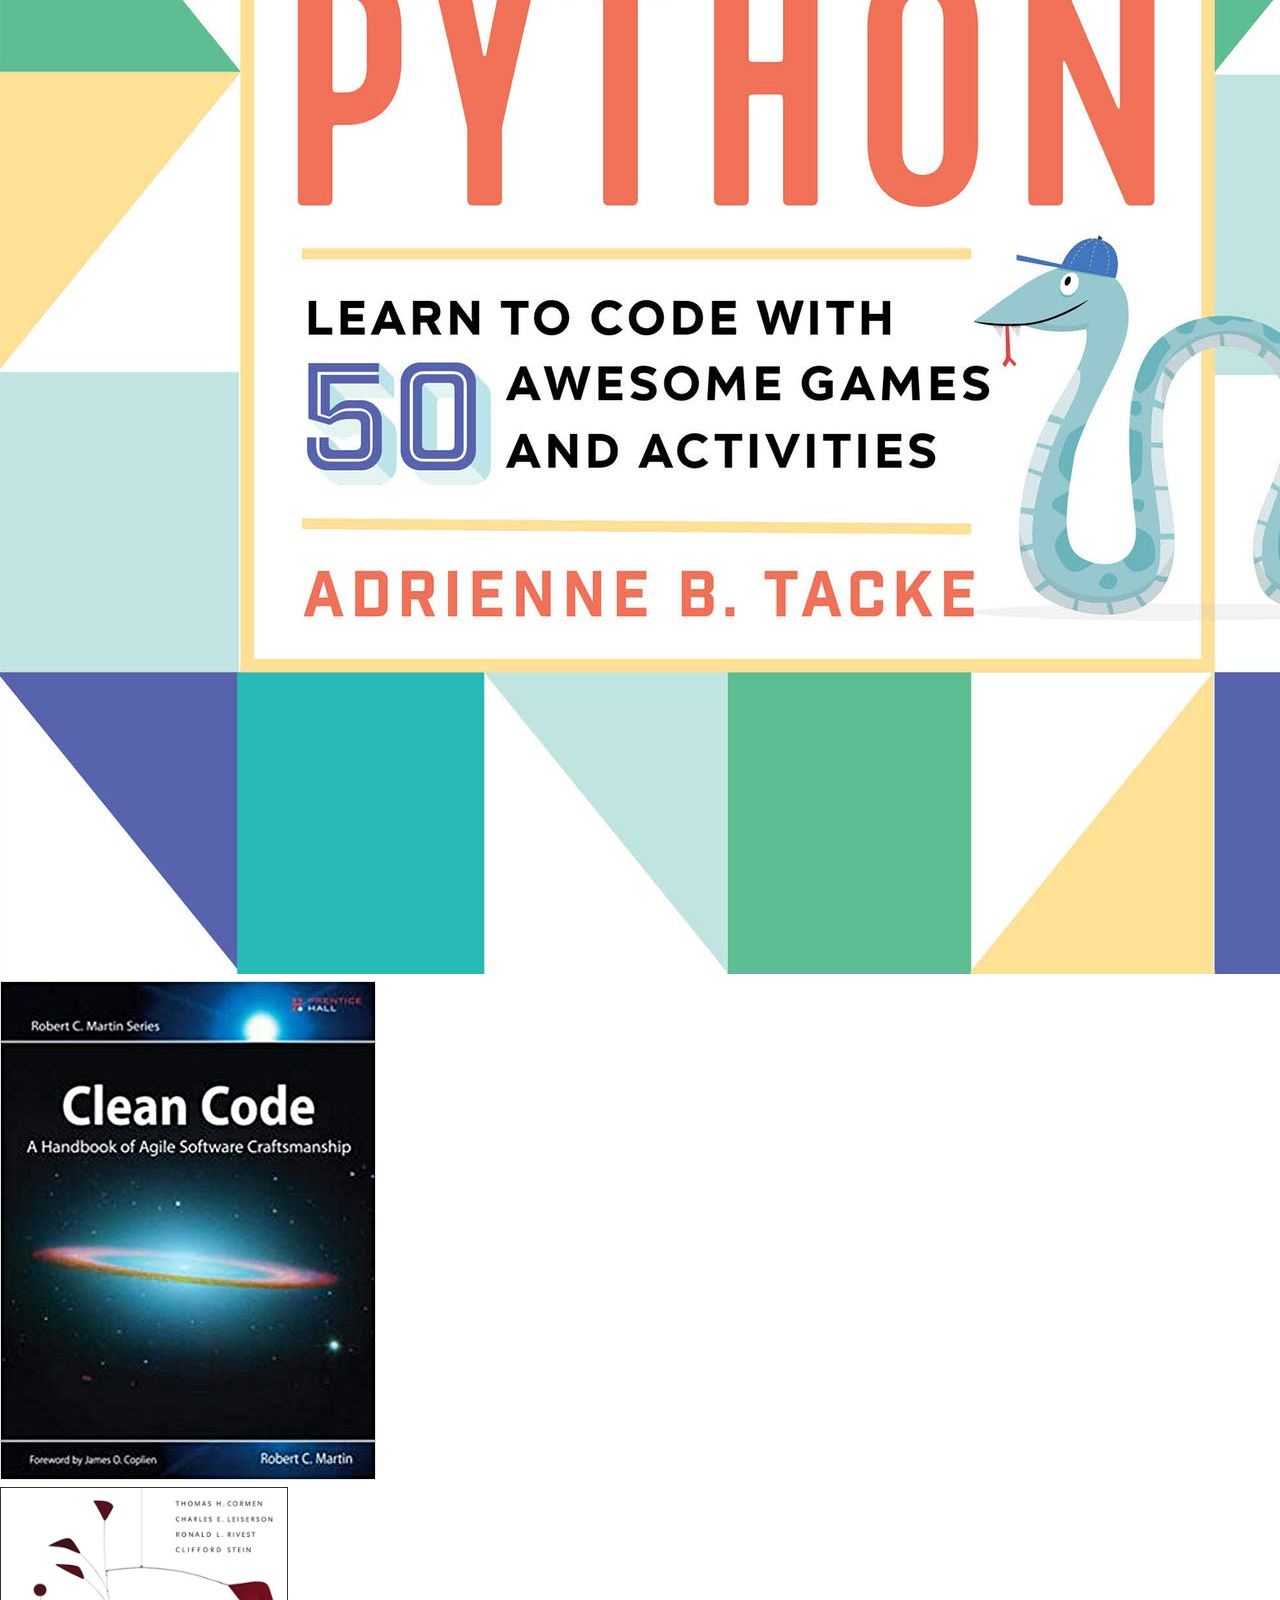
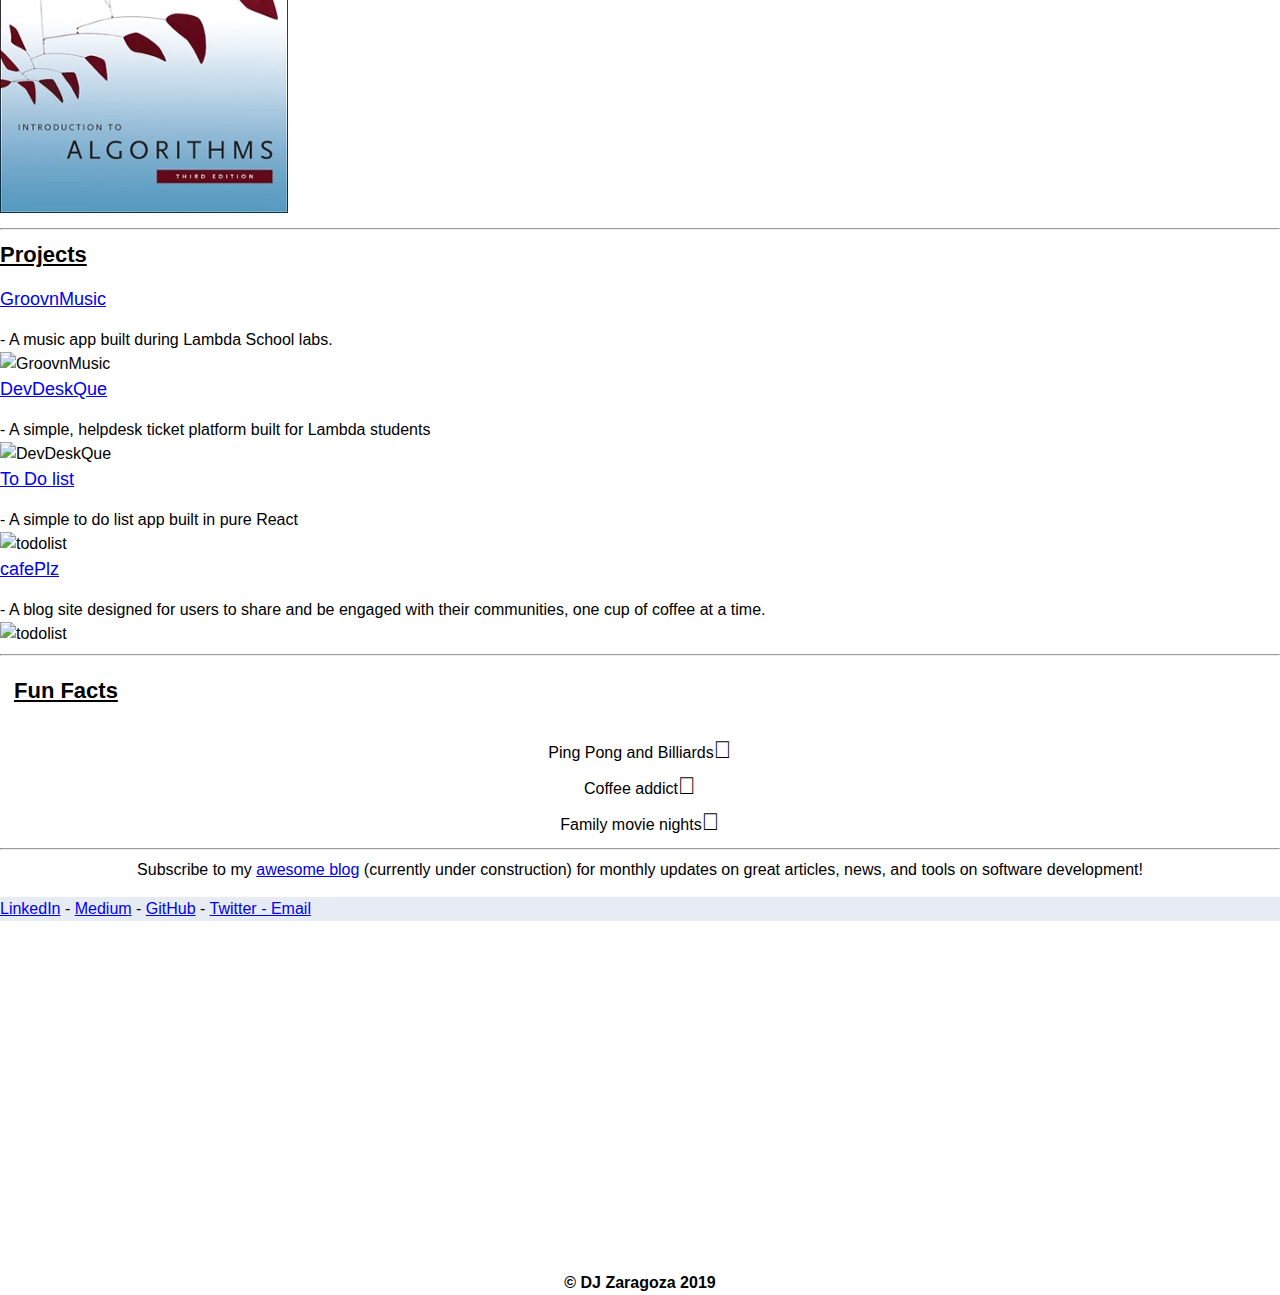
==== commit fe863e3f: "some styling of fun facts content" ====
--- a/index.html
+++ b/index.html
@@ -48,7 +48,7 @@
             <div class="col-sm text-center">
                 <hr>
 
-                <h5><strong>Web Developer</strong></h5> 
+                <h5>Web Developer</h5> 
                  - <strong>Team Lead</strong> <a href="https://www.lambdaschool.com" target="_blank"> @Lambda School</a><br>
                  - Lambda School student ( <i style='font-size:24px' class='fas'>&#xf501;</i>    <strong>July 2020</strong> )<br>
                  - Open for new opportunities to build great things!
@@ -272,9 +272,9 @@
 
     <div class="row">
         <div class="col-sm py-3 px-sm-5">
-            <p>Ping Pong and Billiards</p><i style='font-size:24px' class='fas'>&#xf45d;</i>
-            <p>Coffee addict</p><i style='font-size:24px' class='fas'>&#xf0f4;</i>
-            <p>Family movie nights</p><i style='font-size:24px' class='fas'>&#xf26c;</i>
+            <p>Ping Pong and Billiards<i style='font-size:24px' class='fas'>&#xf45d;</i> </p>
+            <p>Coffee addict<i style='font-size:24px' class='fas'>&#xf0f4;</i> </p>
+            <p>Family movie nights<i style='font-size:24px' class='fas'>&#xf26c;</i> </p>
         </div>
     </div>
 
@@ -285,7 +285,7 @@
          <div class="col-sm py-3 px-sm-5 text-center">
              <hr>
              <p>
-                 Subscribe to my <a href="https://www.cafeplz.com" alt="blog site"> awesome blog</a> (currently under construction) for monthly updates on great articles, news, and tools on software development! 
+                 Subscribe to my <a href="https://www.cafeplz.com" target="_blank" alt="blog site"> awesome blog</a> (currently under construction) for monthly updates on great articles, news, and tools on software development! 
              </p>
         </div> 
     </div>
--- a/css/index.css
+++ b/css/index.css
@@ -181,6 +181,55 @@
     font-weight: 600;
 }
 
+.text-center h5 {
+    font-weight: 600;
+    font-size: 22px;
+    text-decoration: underline;
+}
+
+.text-center h1 {
+    font-size: 28px;
+    font-weight: 600;
+    
+}
+
+.text-center h3 {
+    font-weight: 600;
+    font-size: 22px;
+    text-decoration: underline;
+}
+
+.text-center h2 {
+    font-weight: 600;
+    font-size: 22px;
+    text-decoration: underline;
+}
+
+.px-sm-5 p {
+    text-align: center;
+}
+
+
+
+
+
+
+
+
+
+
+
+
+
+
+
+
+
+
+
+
+
+
 /*
 
 ul {
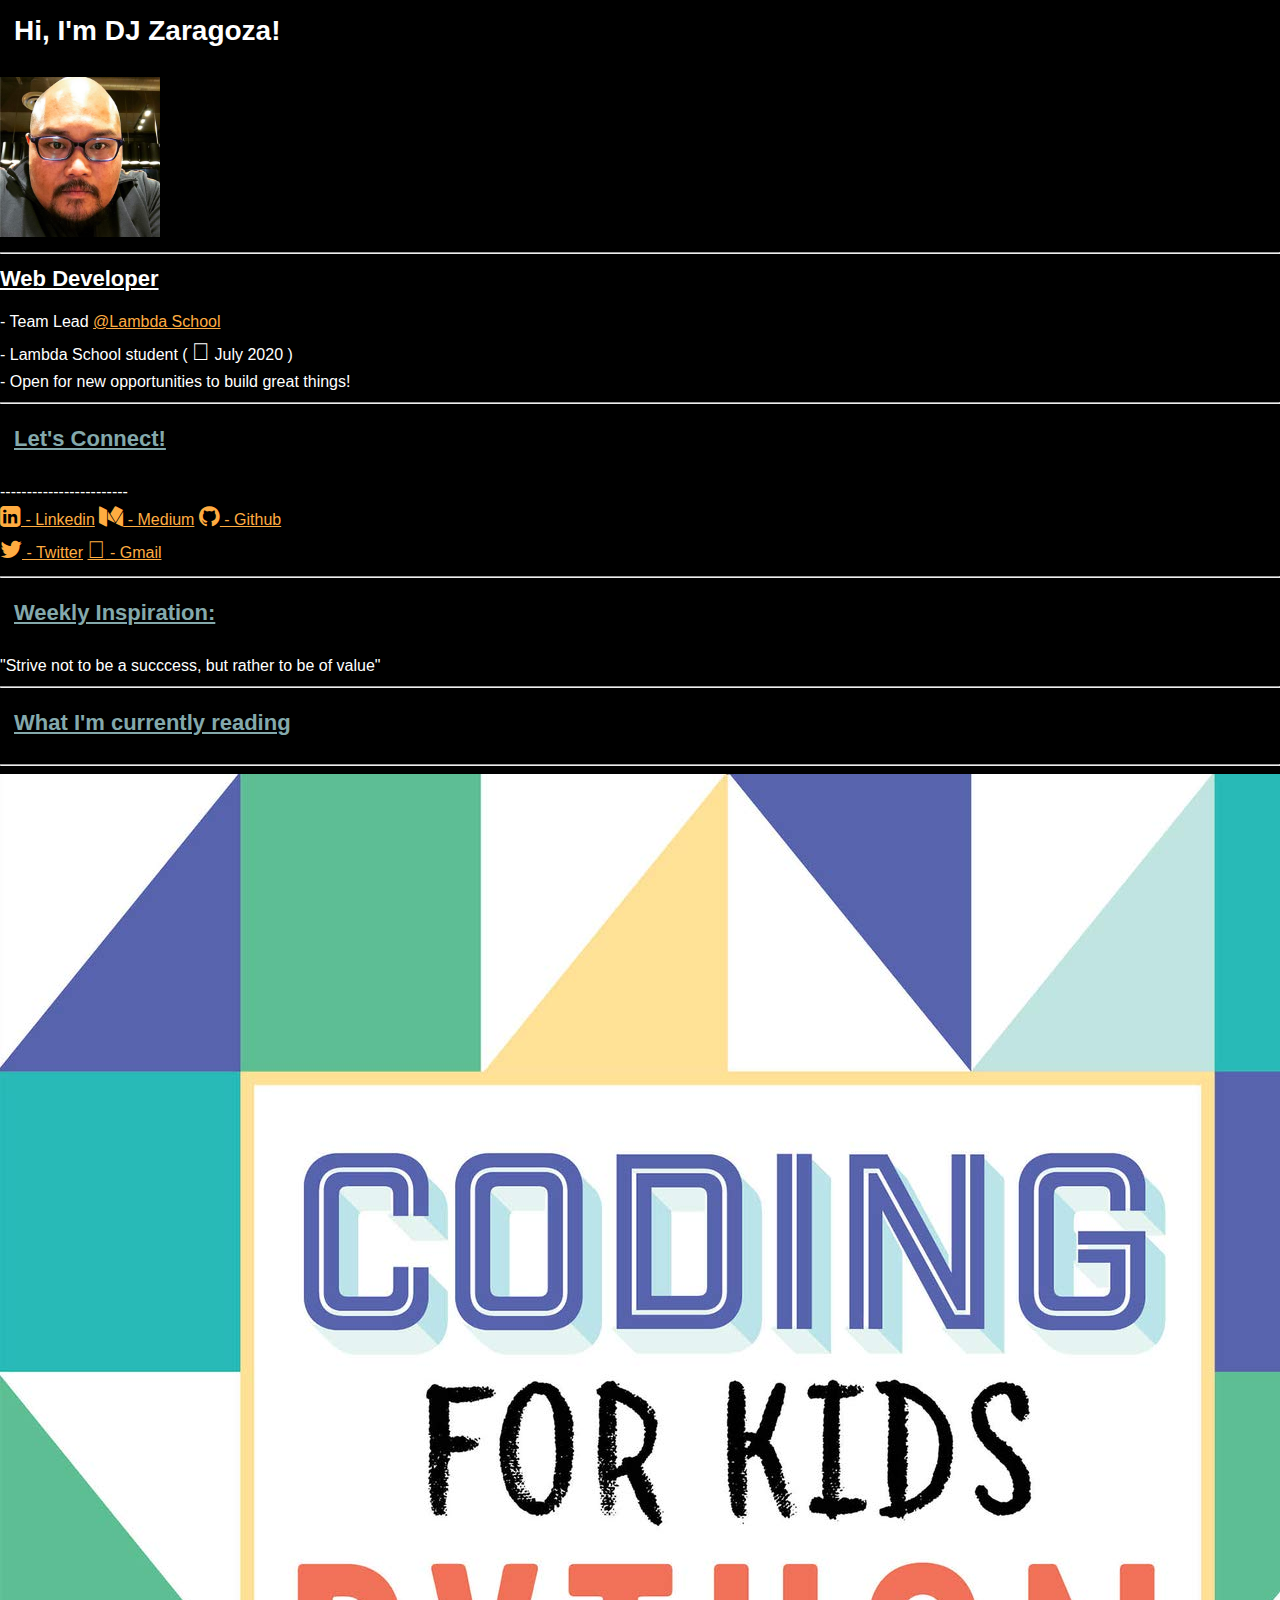
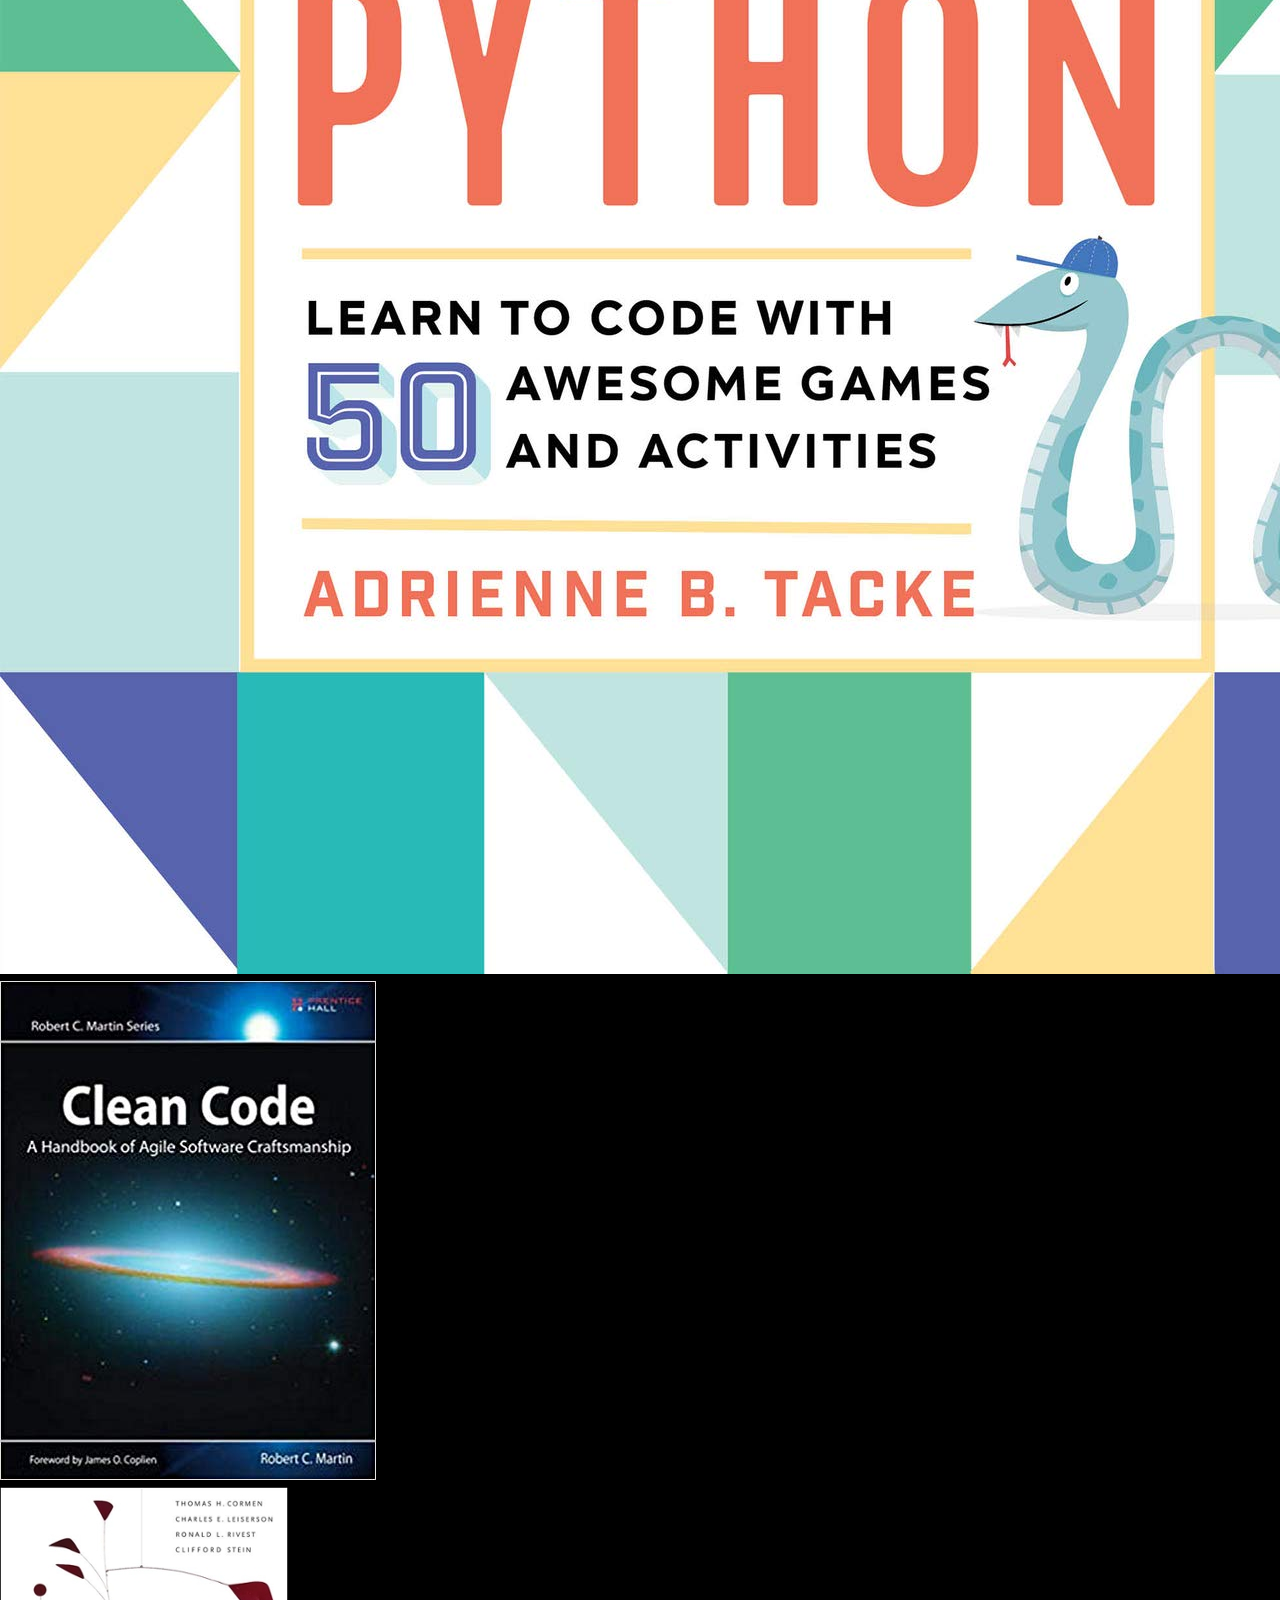
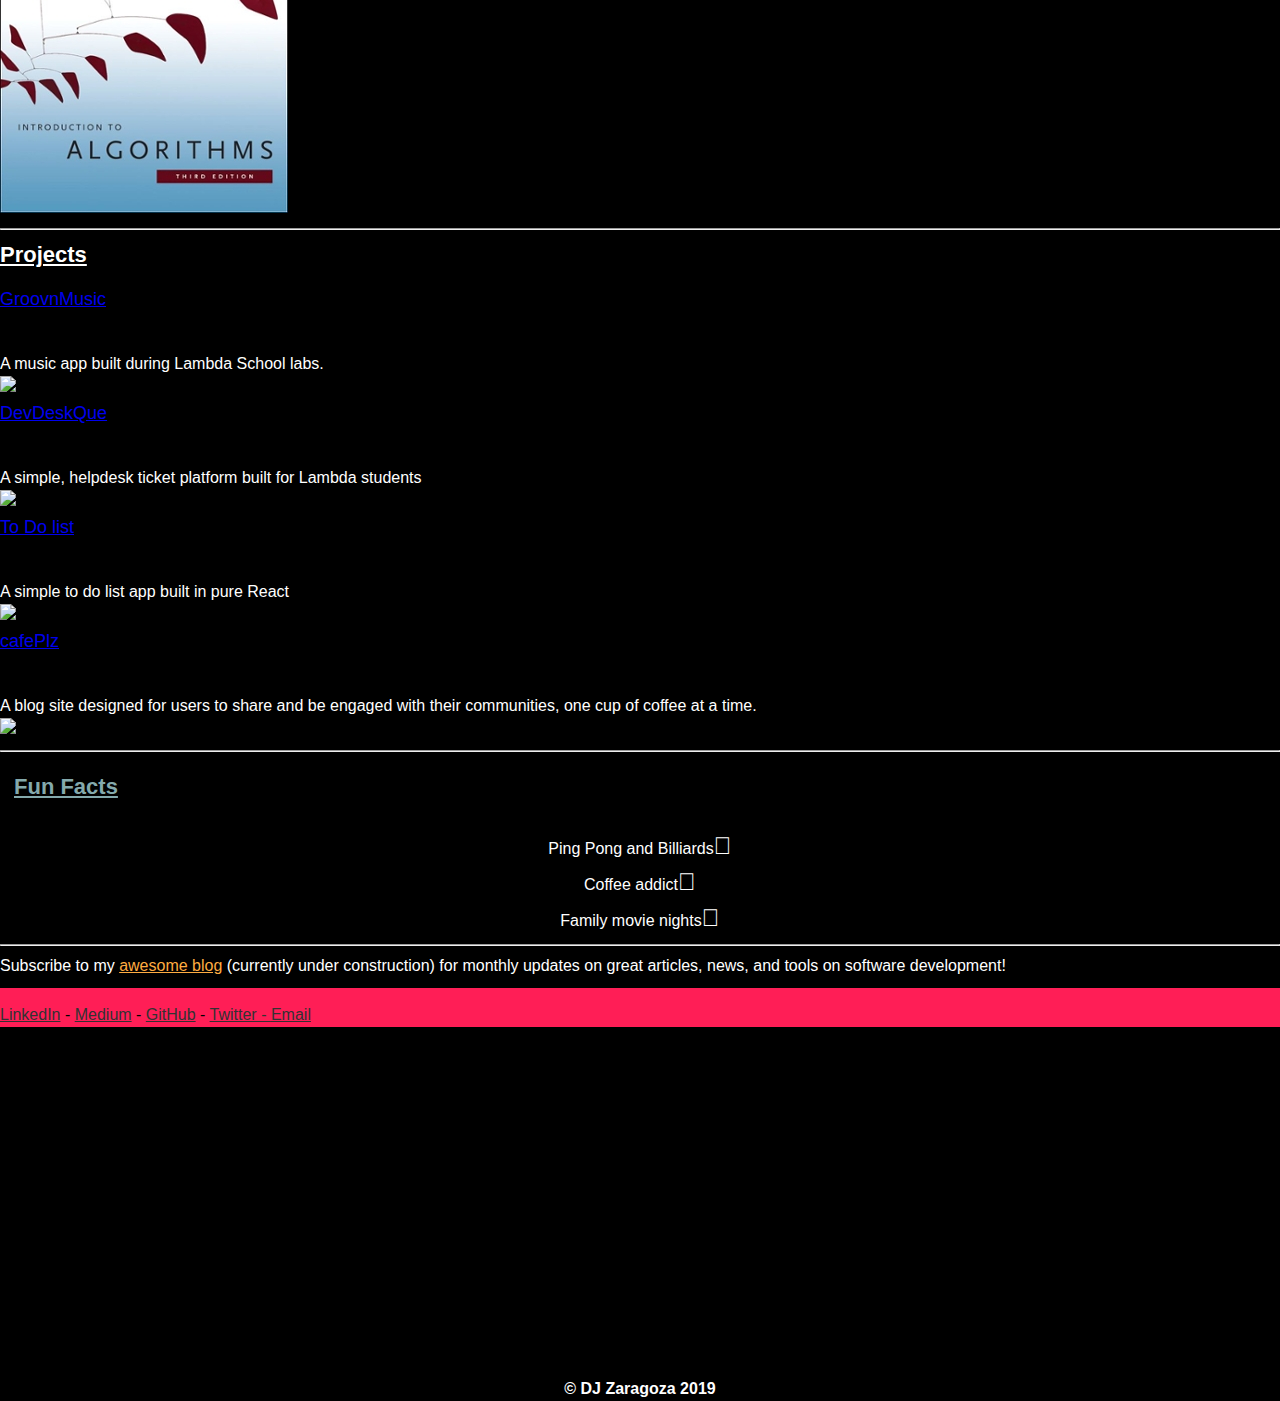
==== commit 4753b8c0: "changed entire site theme color palette" ====
--- a/index.html
+++ b/index.html
@@ -49,9 +49,9 @@
                 <hr>
 
                 <h5>Web Developer</h5> 
-                 - <strong>Team Lead</strong> <a href="https://www.lambdaschool.com" target="_blank"> @Lambda School</a><br>
+                 <p>- <strong>Team Lead</strong> <a href="https://www.lambdaschool.com" target="_blank"> @Lambda School</a><br>
                  - Lambda School student ( <i style='font-size:24px' class='fas'>&#xf501;</i>    <strong>July 2020</strong> )<br>
-                 - Open for new opportunities to build great things!
+                 - Open for new opportunities to build great things!</p>
                  <!-- MY RESUME -->
                  <!--<br> <img src="./assets/images/DJZ-Resume_2020_Dev.pdf"> - My Resume</>-->
                 
@@ -74,9 +74,8 @@
         <div class="row">
 
             <div class="col-sm text-center">
-                <p>
-                   <h3>Weekly Inspiration:</h3> "Strive not to be a <strong>succcess,</strong> but rather to be of <strong>value</strong>" 
-                </p>
+                   <h3>Weekly Inspiration:</h3> <p class="inspiration">"Strive not to be a <strong>succcess,</strong> but rather to be of <strong>value</strong>"</p> 
+                
             </div>
         </div>
 
@@ -215,31 +214,30 @@
 
     <div class="row">
         <div class="col-sm py-3 px-sm-5">
-            <p>
                 <a href=" https://groovn-frontend-prod.netlify.com/" target="_blank" alt="GroovnMusic">
                     <h4><strong> GroovnMusic </strong></h4> </a> -
-                A music app built during Lambda School labs.
-            </p>
+                <p>A music app built during Lambda School labs.</p>
+            
             <img src="./assets\images/groovnmusic.png" class="img-fluid w-50 p-3 border" alt="GroovnMusic"> </img>
-            <p>
+            
                 <a href="https://devdeskque.netlify.com/" target="_blank" alt="DevDeskQue">
                     <h4><strong>DevDeskQue</strong></h4></a> -
-                A simple, helpdesk ticket platform built for Lambda students 
+                <p>A simple, helpdesk ticket platform built for Lambda students</p> 
                 <a href="" alt="DevDeskQue"></a></strong>
-            </p>
+            
             <img src="./assets\images/devdeskque_image.png" class="img-fluid w-50 p-3 border" alt="DevDeskQue"> </img>
-            <p>
+            
                 <a href="https://djz-todo-list.netlify.com" target="_blank" alt="notebooktoall package">
                 <h4><strong>To Do list</strong></h4></a> -
-                A simple to do list app built in pure React
-            </p>
+                <p>A simple to do list app built in pure React</p>
+            
             <img src="./assets\images/todolist_image.png" class="img-fluid w-50 p-3 border" alt="todolist"> </img>
-            <p>
-            <p>
+
+            
                 <a href="https://www.cafeplz.com" target="_blank" alt="blog site">
                 <h4><strong>cafePlz</strong></h4></a> -
-                A blog site designed for users to share and be engaged with their communities, one cup of coffee at a time. 
-            </p>
+                <p>A blog site designed for users to share and be engaged with their communities, one cup of coffee at a time.</p> 
+            
             <img src="./assets\images/cafeplz2.png" class="img-fluid w-50 p-3 border" alt="todolist"> </img>
             <p>
             <!--     <a href="" alt="American Ninja Warrior">
@@ -271,7 +269,7 @@
     </div>
 
     <div class="row">
-        <div class="col-sm py-3 px-sm-5">
+        <div class="col-sm py-3 px-sm-6">
             <p>Ping Pong and Billiards<i style='font-size:24px' class='fas'>&#xf45d;</i> </p>
             <p>Coffee addict<i style='font-size:24px' class='fas'>&#xf0f4;</i> </p>
             <p>Family movie nights<i style='font-size:24px' class='fas'>&#xf26c;</i> </p>
--- a/css/index.css
+++ b/css/index.css
@@ -165,8 +165,32 @@
 
 /* Styling */
 
+body {
+    background-color: #000000;
+}
+
 .row-grey{
-    background-color: rgb(231, 235, 243);
+    background-color: #ff1e56;
+    align-content: center;
+    margin-top: 10px;
+}
+
+p {
+    color: white;
+}
+
+.text-center a {
+    color: #ffac41;
+}
+
+.inspiration {
+    color: white;
+}
+
+.row-grey a {
+    text-align: center;
+    color: #323232;
+    font-weight: 400;
 }
 
 .container-fluid {
@@ -176,38 +200,49 @@
 }
 
 footer {
+    color: white;
     text-align: center;
     margin-top: 20px;
     font-weight: 600;
 }
 
 .text-center h5 {
+    color: white;
     font-weight: 600;
     font-size: 22px;
     text-decoration: underline;
 }
 
 .text-center h1 {
+    color: white;
     font-size: 28px;
     font-weight: 600;
     
 }
 
 .text-center h3 {
+    color: #84a9ac;
     font-weight: 600;
     font-size: 22px;
     text-decoration: underline;
 }
 
 .text-center h2 {
+    color: white;
     font-weight: 600;
     font-size: 22px;
     text-decoration: underline;
 }
 
 .px-sm-5 p {
-    text-align: center;
-}
+    color: white;
+}
+
+.px-sm-6 p {
+    color: white;
+    text-align: center;
+}
+
 
 
 
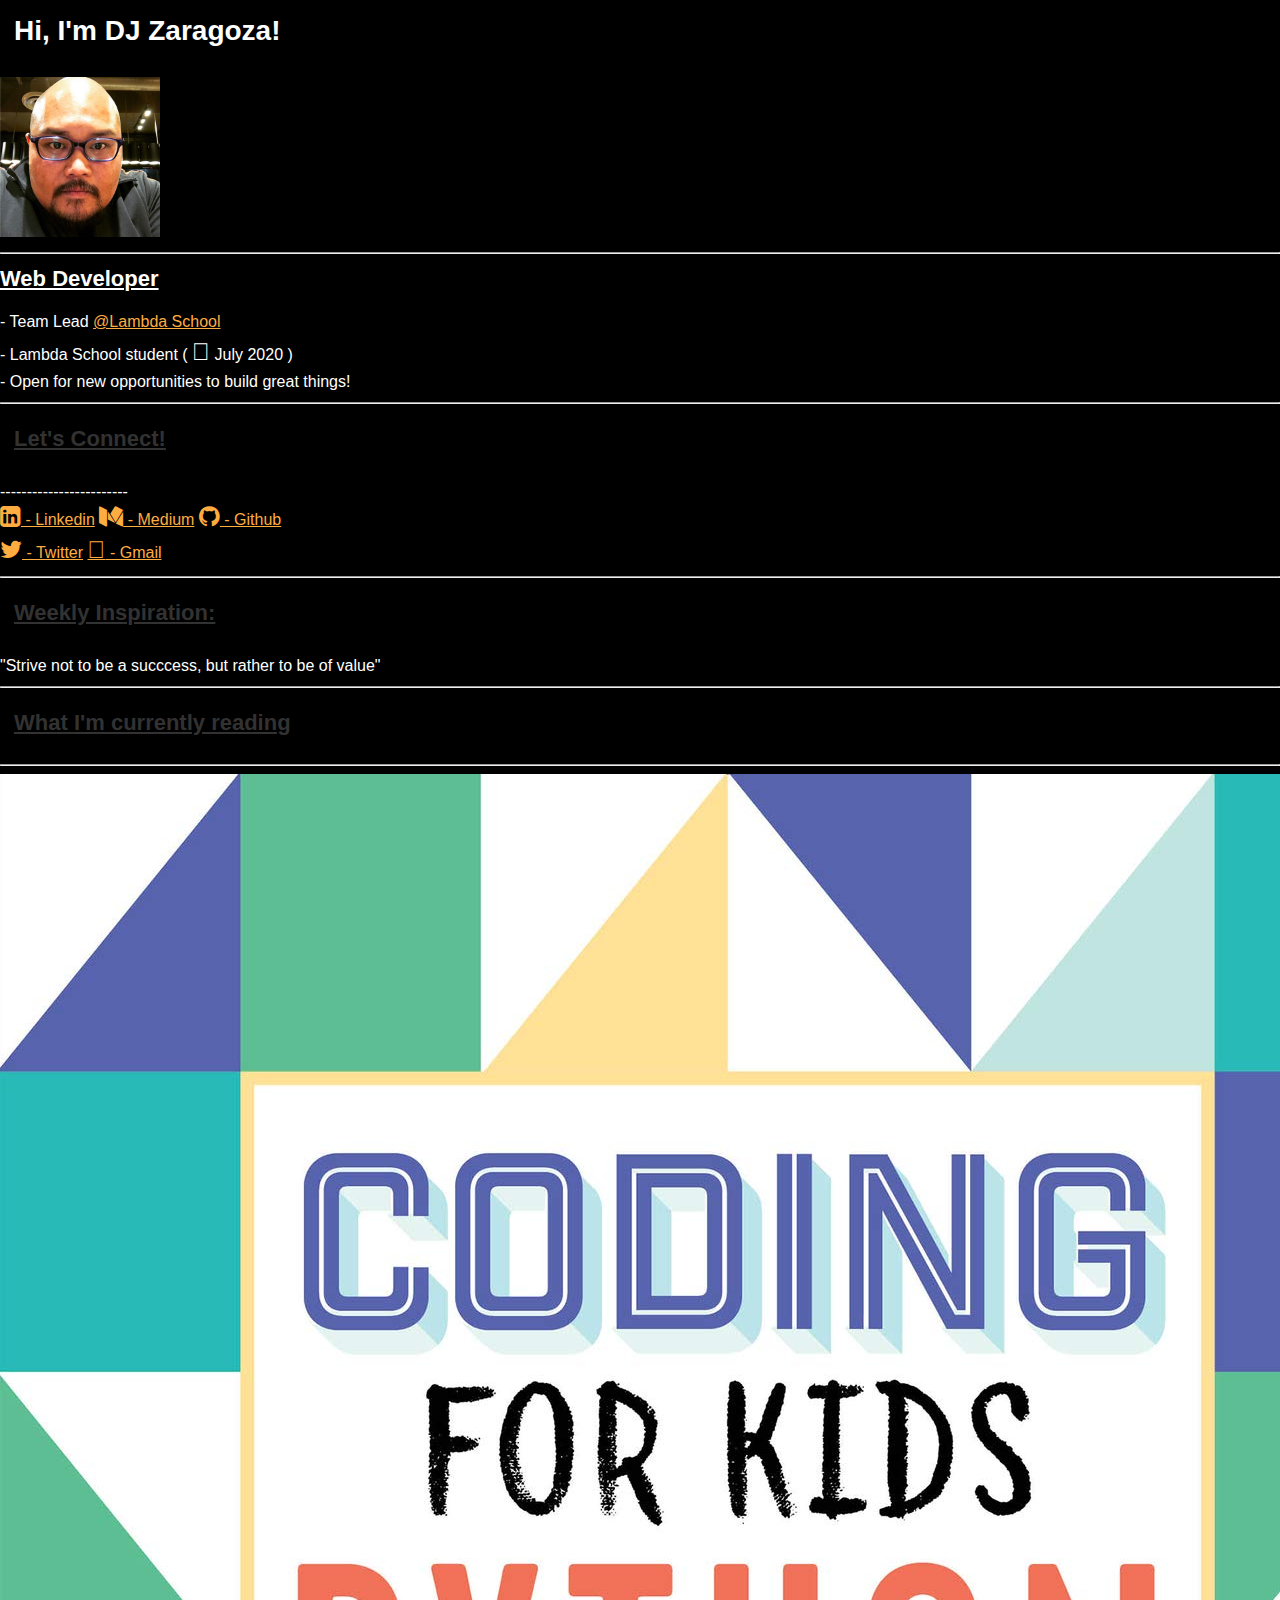
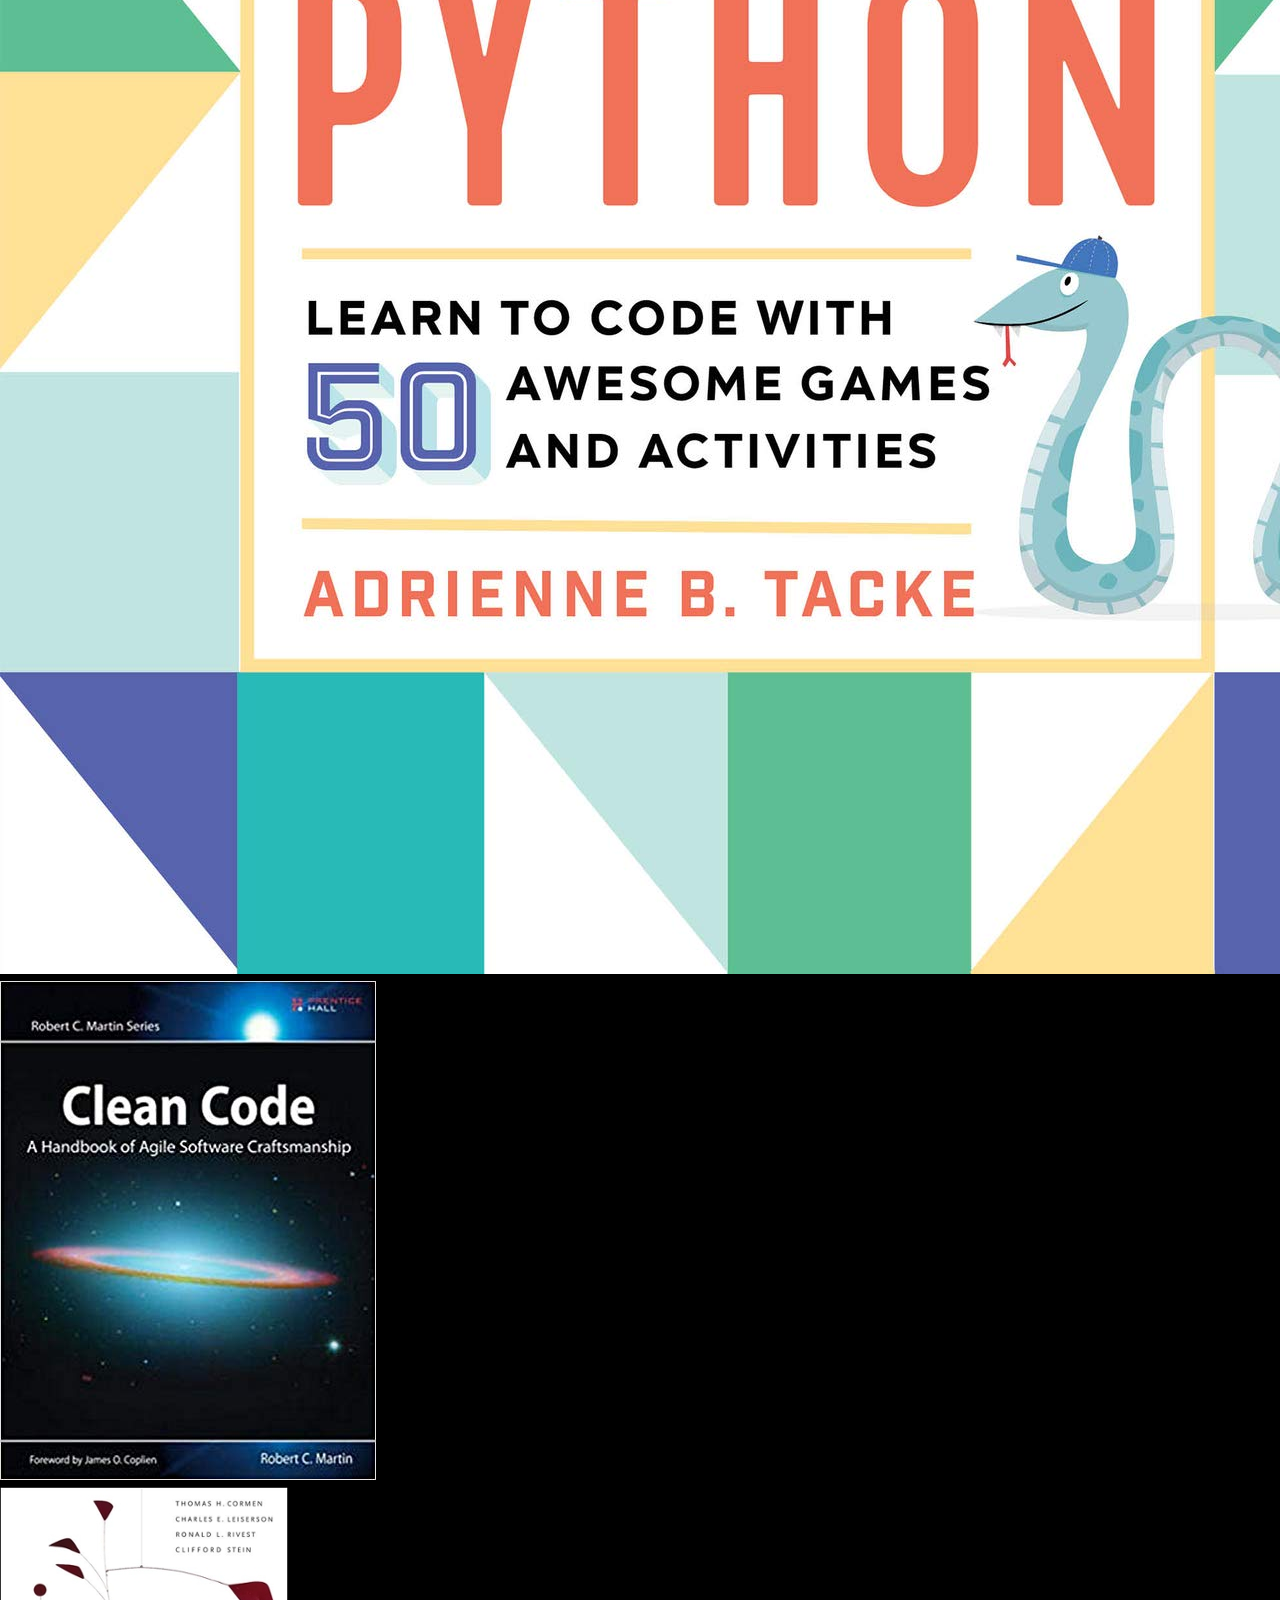
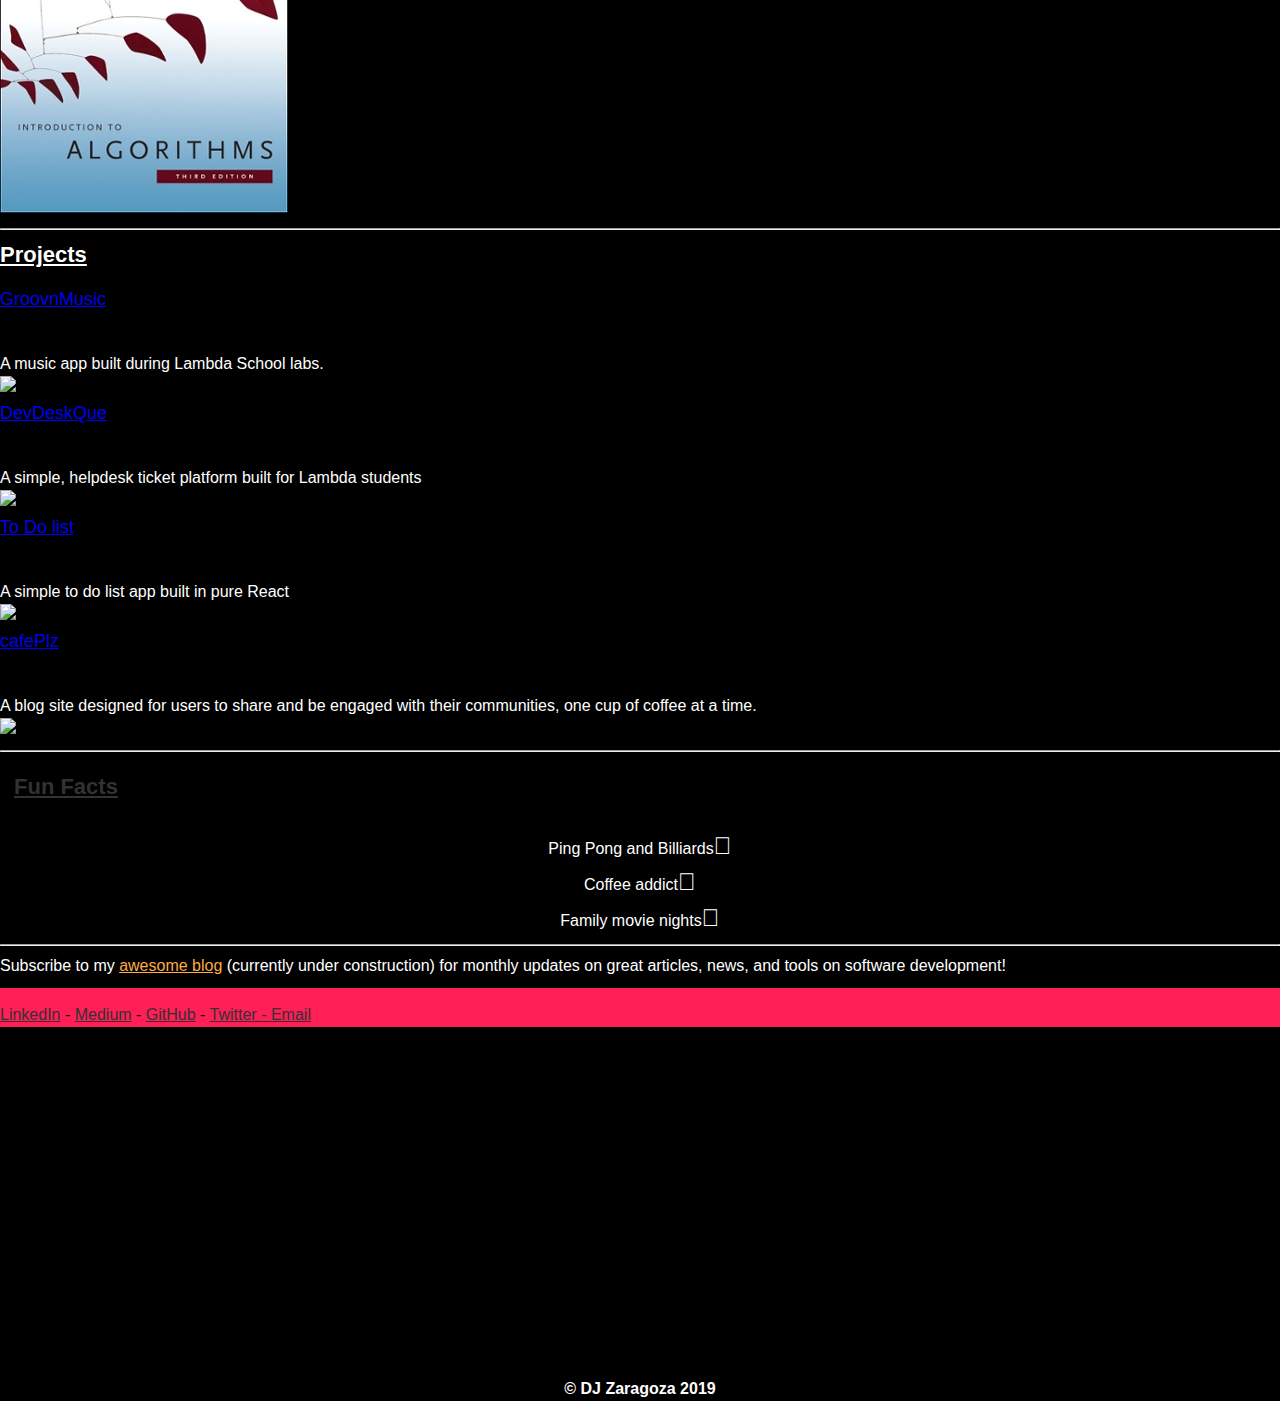
==== commit 8256ca36: "added adsense tag for ads generation" ====
--- a/index.html
+++ b/index.html
@@ -3,16 +3,16 @@
 
 <head>
     <!-- Required meta tags -->
+    <script data-ad-client="ca-pub-2050457828453464" async src="https://pagead2.googlesyndication.com/pagead/js/adsbygoogle.js"></script>
     <meta charset="utf-8">
     <meta name="viewport" content="width=device-width, initial-scale=1, shrink-to-fit=no">
 
     <!-- Bootstrap CSS -->
     <link rel="stylesheet" href="https://stackpath.bootstrapcdn.com/bootstrap/4.1.3/css/bootstrap.min.css"
-        integrity="sha384-MCw98/SFnGE8fJT3GXwEOngsV7Zt27NXFoaoApmYm81iuXoPkFOJwJ8ERdknLPMO" crossorigin="anonymous">
+          integrity="sha384-MCw98/SFnGE8fJT3GXwEOngsV7Zt27NXFoaoApmYm81iuXoPkFOJwJ8ERdknLPMO" crossorigin="anonymous">
 
     <meta name="viewport" content="width=device-width, initial-scale=1, shrink-to-fit=no">
     <!-- Additional CSS -->
-
     <!--<link rel="stylesheet" href="addedstyles.css">-->
     <link rel="stylesheet" href="/css/index.css">
     <link rel="stylesheet" href="https://cdnjs.cloudflare.com/ajax/libs/font-awesome/4.7.0/css/font-awesome.min.css">
@@ -21,6 +21,7 @@
     <link rel="stylesheet" href="https://cdnjs.cloudflare.com/ajax/libs/font-awesome/4.7.0/css/font-awesome.min.css">
 
     <title>DJZ - Web Developer</title>
+
 
 </head>
 
--- a/css/index.css
+++ b/css/index.css
@@ -221,7 +221,7 @@
 }
 
 .text-center h3 {
-    color: #84a9ac;
+    color: #323232;
     font-weight: 600;
     font-size: 22px;
     text-decoration: underline;
